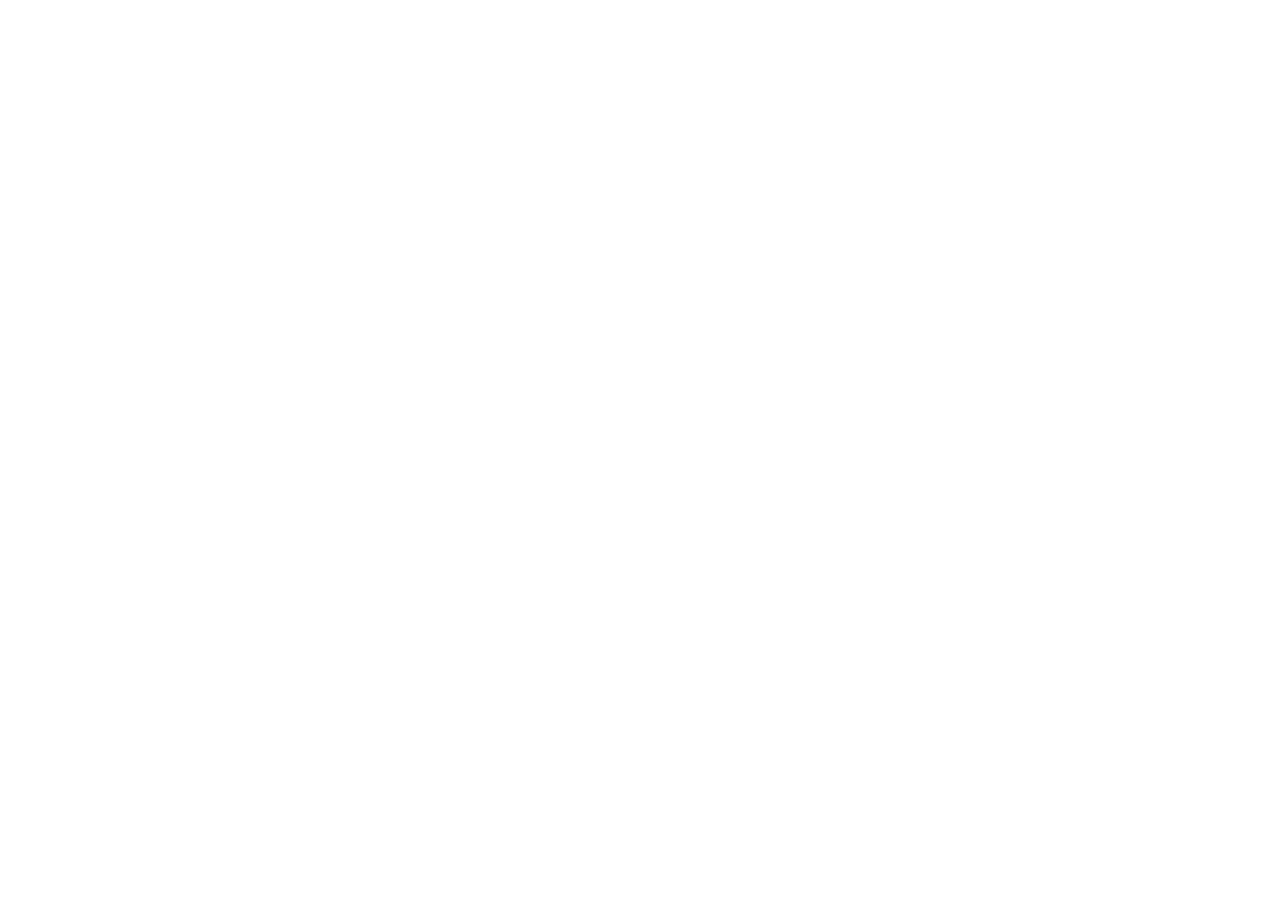
==== public/index.html @ cecf735c "Merge pull request #1 from upc-pre-202201-si385-sv42-Createdev/First-Part" ====
<!DOCTYPE html>
<html lang="en" xmlns="http://www.w3.org/1999/html" xmlns="http://www.w3.org/1999/html">
<head>
    <meta charset="UTF-8">
    <meta name="viewport" content="width=device-width,initial-scale=1">
    <meta name="description" content="CreateDev official landing page site">
    <meta name="keywords" content="UX,Strategy Difital Transformation,Apps, Consulting, Software...">  <!-- LOS KEYWORD que elegimos tienen que ver el giro del negociod de nuestro startup para que los usuarios nos encuentren con facilidad-->
    <link rel="stylesheet" href="assets/styles/styles.css">  <!--vinculamos nuestra propia biblioteca de estilos-->
    <script type="text/javascript" src="https://code.jquery.com/jquery-1.7.1.min.js"> </script>  <!--  es una biblioteca que utiliza las capacidades de javascript que necesitaré-->
    <title>CreateDev</title>



</head>
<body>

</body>

<script src="assets/scripts/main.js" type="text/javascript">

</script>

</html>
---- public/assets/styles/styles.css ----
@import url('https://fonts.googleapis.com/css2?family=Maven+Pro&display=swap');
@import url('https://cdnjs.cloudflare.com/ajax/libs/font-awesome/6.1.1/css/all.min.css');
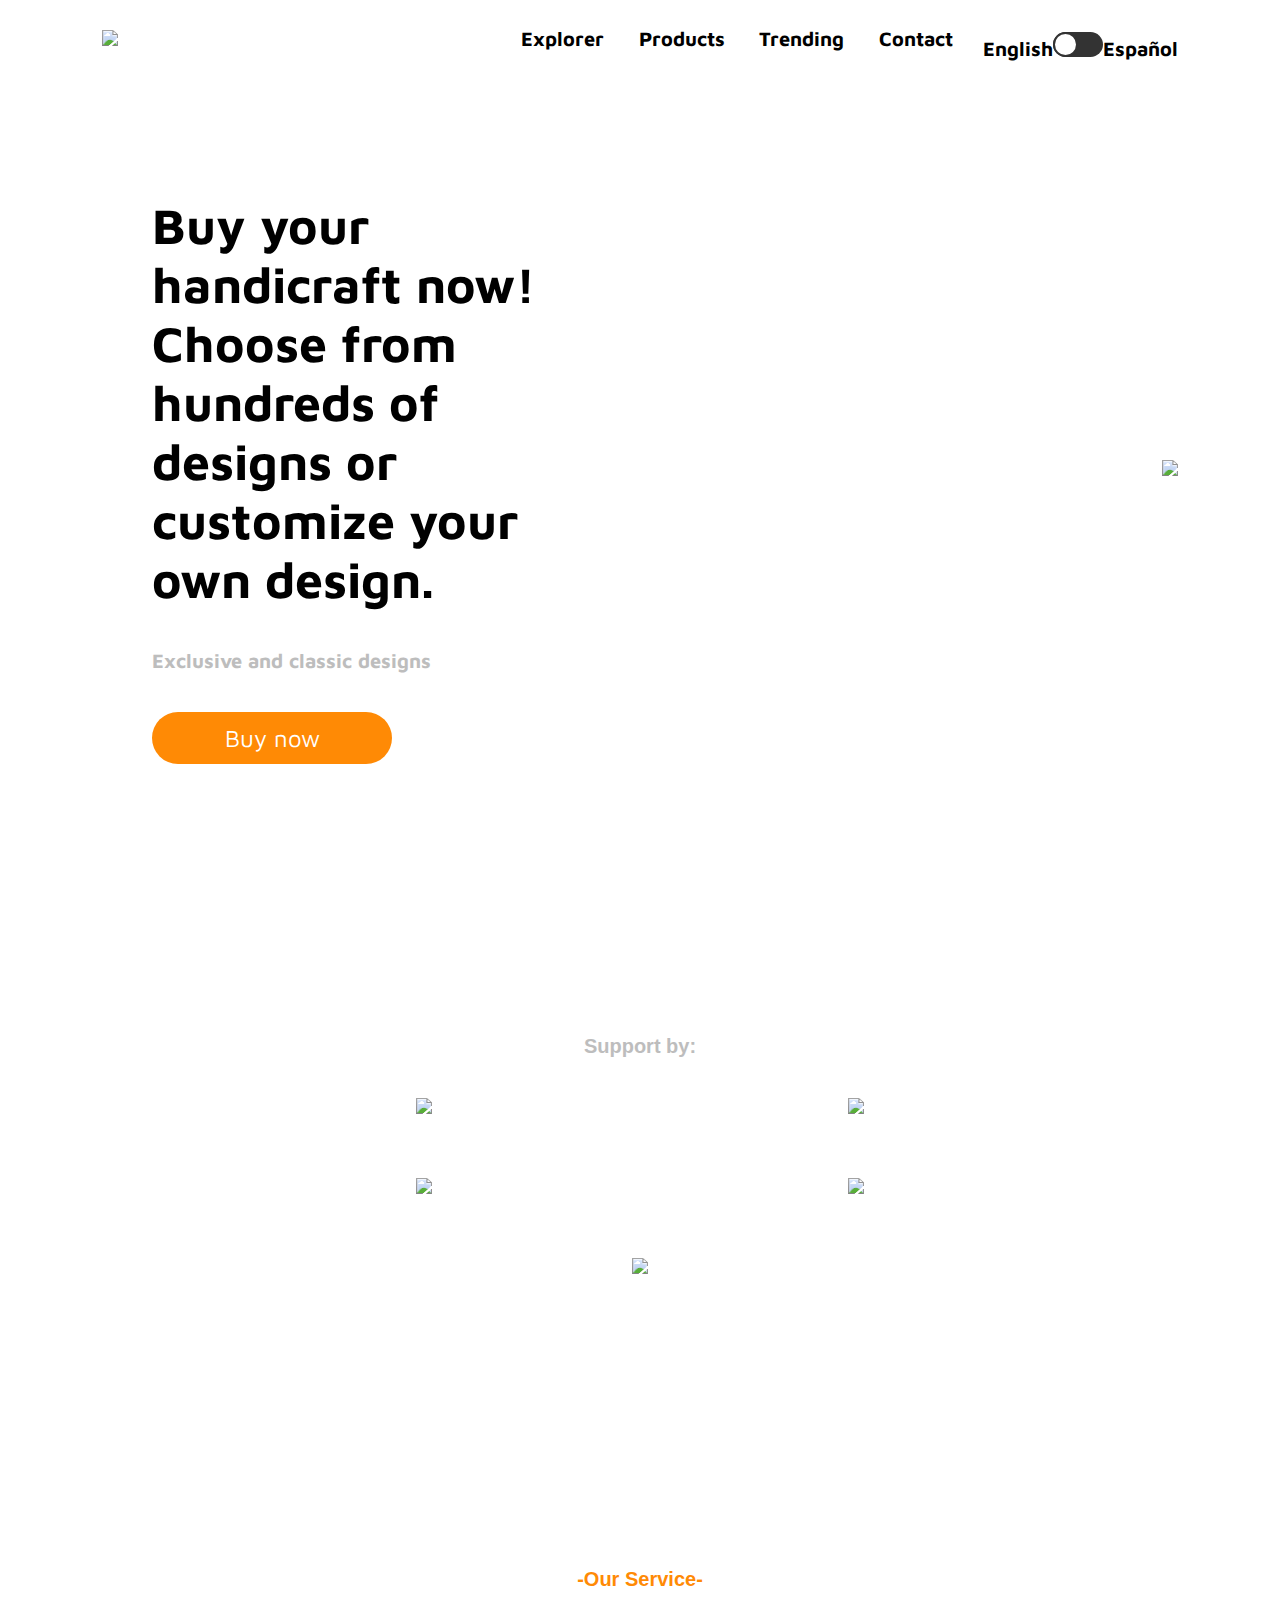
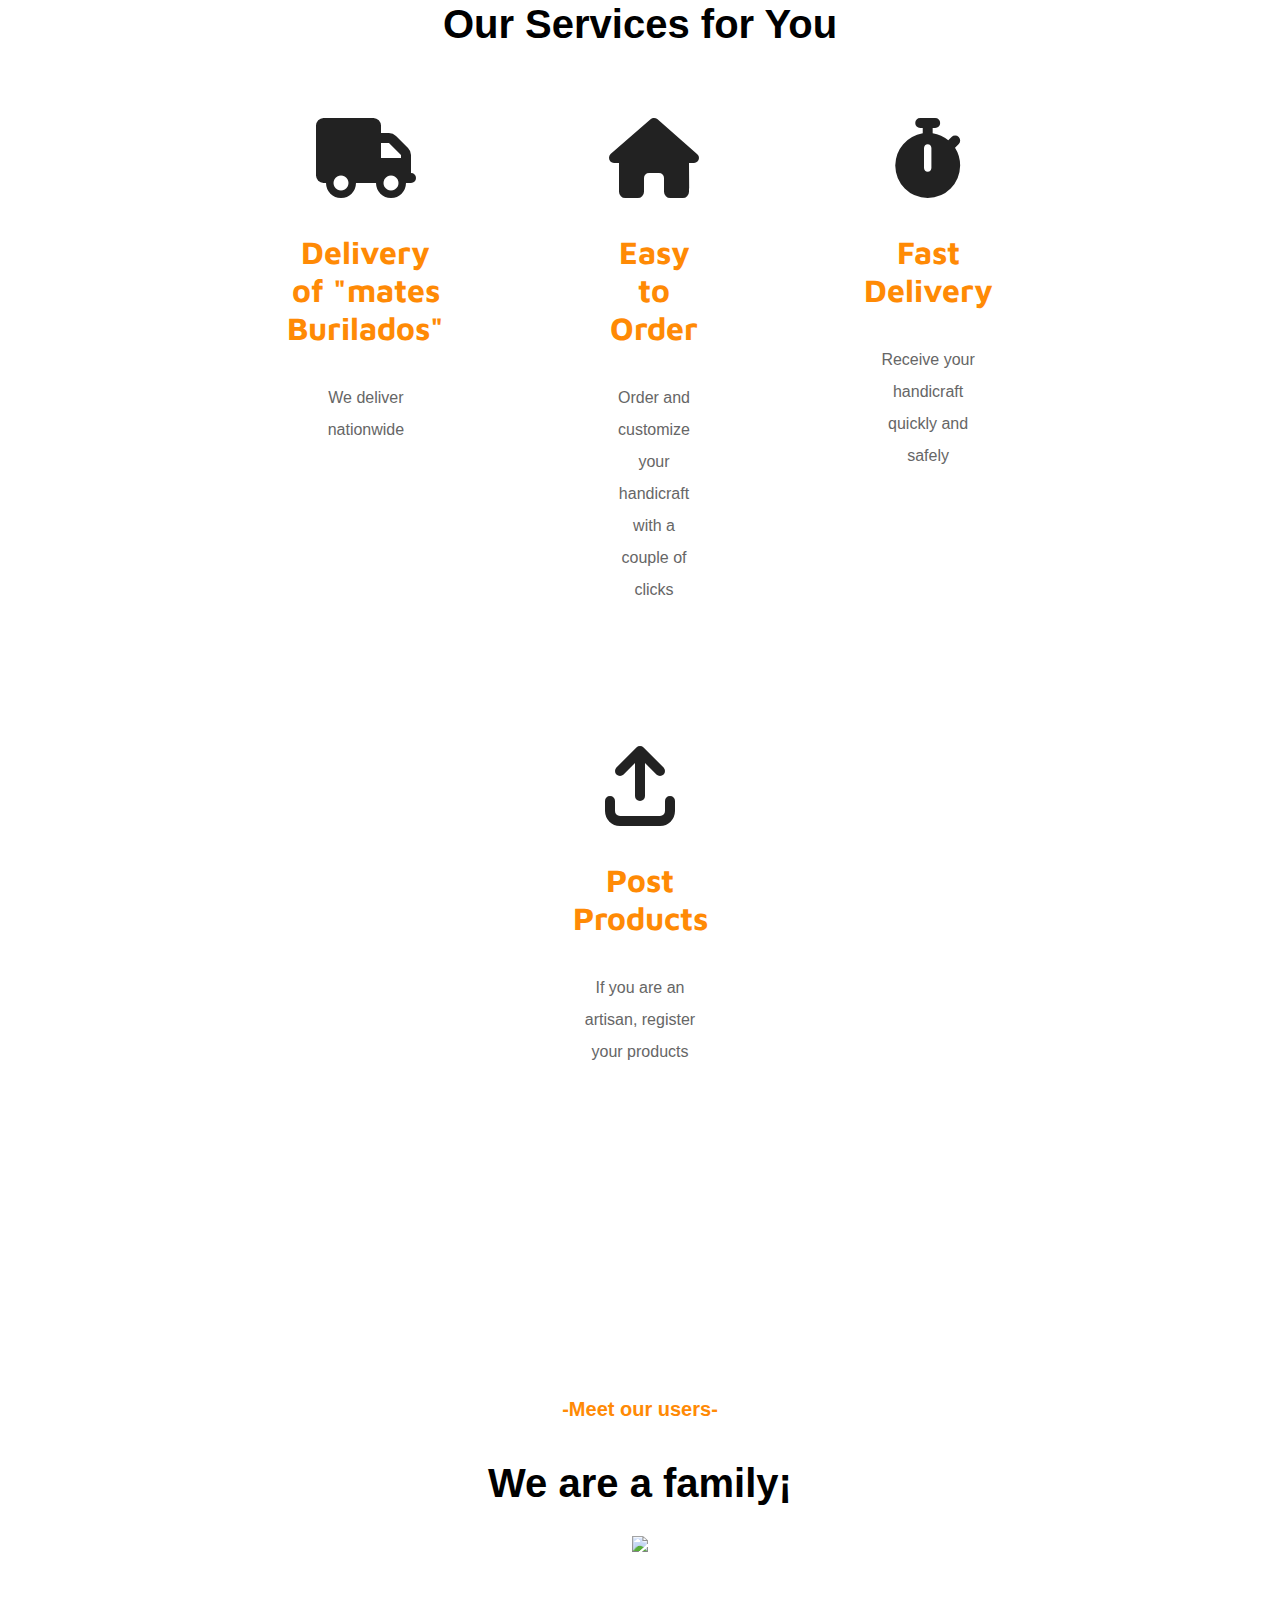
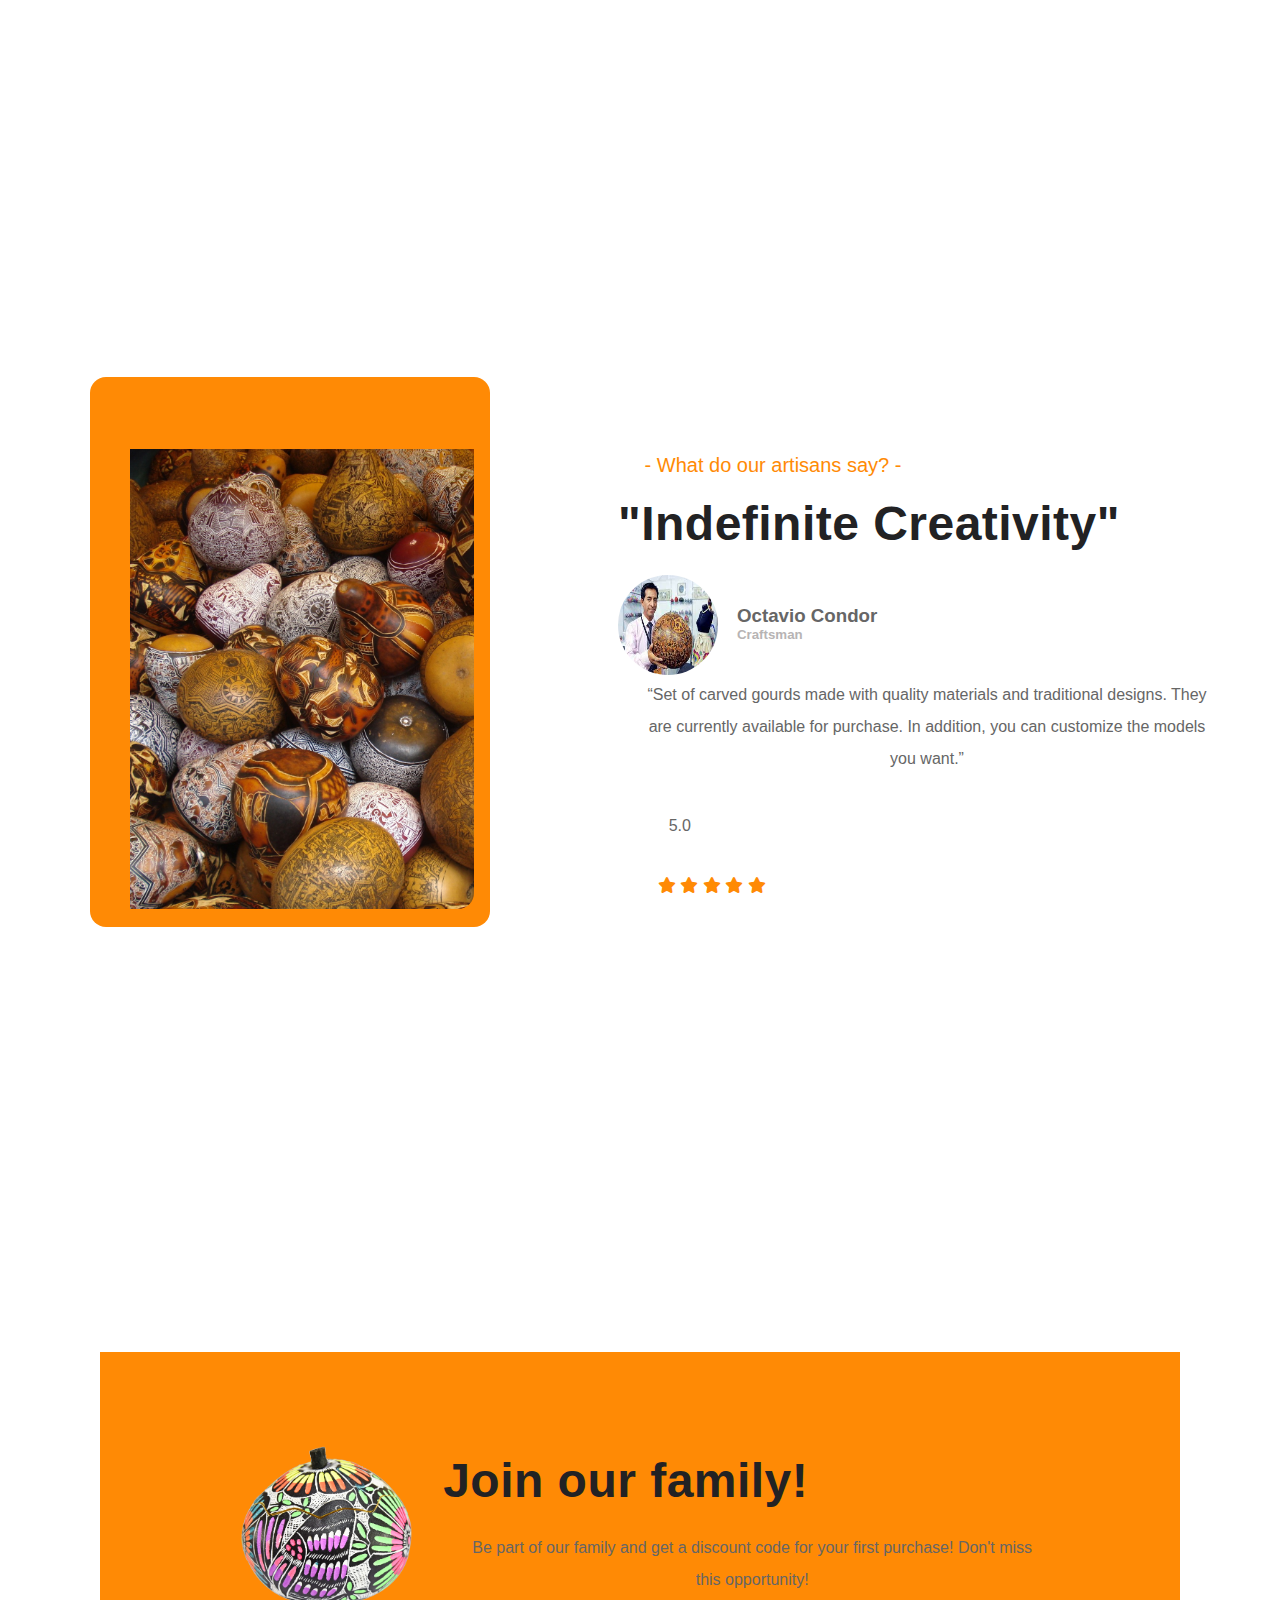
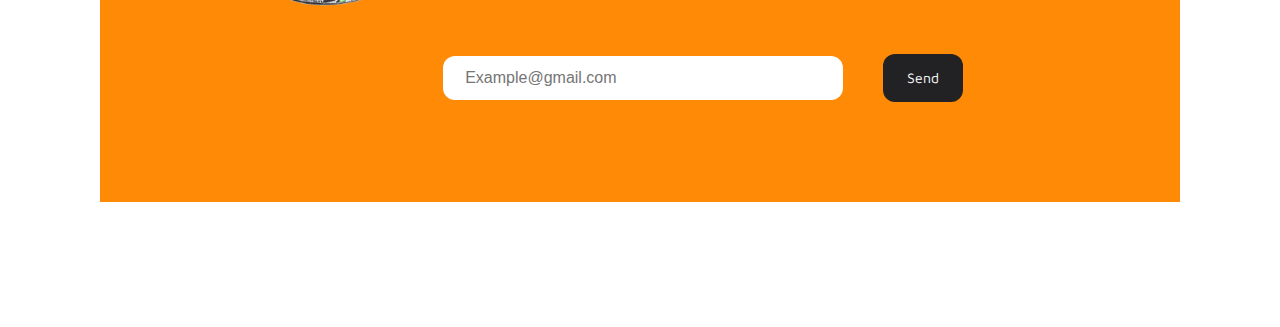
==== commit 0eb2c984: "feat(call to action): Added a call to action to the landing page" ====
--- a/public/index.html
+++ b/public/index.html
@@ -11,8 +11,163 @@
 
 
 
+
+
+
 </head>
 <body>
+
+    <div class="container">
+
+        <div class="navbar">
+            <img src="assets/images/logo.png" class="logo">
+            <nav>
+                <ul id="lista_menu">
+                    <li><a href="">Explorer</a></li>
+                    <li><a href="">Products</a></li>
+                    <li><a href="">Trending</a></li>
+                    <li><a href="">Contact</a></li>
+                </ul>
+            </nav>
+            <img src="assets/images/menu-icon.png" class="menu-icon" onclick="togglemenu()">
+
+            <span class="en">English</span>
+            <input type="checkbox" class="check">
+            <span class="es">Español</span>
+
+
+        </div>
+
+        <div class="row">
+            <div class="colm-1">
+                <h2>Buy your handicraft now!<br> Choose from hundreds of designs or customize your own design.</h2>
+                <p> Exclusive and classic designs</p>
+                <button type="button">Buy now</button>
+
+            </div>
+            <div class="colm-2">
+                <img src="assets/images/artesano_with_mate.png" class="artesano_with_mate">
+
+
+
+            </div>
+        </div>
+
+
+
+    </div>
+
+    <section id="supports" class="supports">
+        <h4>Support by:</h4>
+        <ul class="grid">
+            <li><img src="assets/images/paypal.png"></li>
+            <li><img src="assets/images/visa.png"></li>
+            <li><img src="assets/images/mastercard.png"></li>
+            <li><img src="assets/images/indriver.png"></li>
+            <li><img src="assets/images/olva.png"></li>
+        </ul>
+    </section>
+
+
+    <section id="services" class="services">
+        <h4>-Our Service-</h4>
+        <h1>Our Services for You</h1>
+
+        <ul class="grid">
+            <li>
+                <i class="fa-solid fa-truck"></i>
+                <h4>Delivery of "mates Burilados"</h4>
+                <p>We deliver nationwide</p>
+            </li>
+
+            <li>
+                <i class="fa-solid fa-house"></i>
+                <h4>Easy to Order</h4>
+                <p>Order and customize your handicraft with a couple of clicks</p>
+            </li>
+
+            <li>
+                <i class="fa-solid fa-stopwatch"></i>
+                <h4>Fast Delivery</h4>
+                <p>Receive your handicraft quickly and safely</p>
+            </li>
+
+            <li>
+                <i class="fa-solid fa-arrow-up-from-bracket"></i>
+                <h4>Post Products</h4>
+                <p>If you are an artisan, register your products</p>
+            </li>
+        </ul>
+
+    </section>
+
+    <section id="ourcommunity" class="community">
+        <h4>-Meet our users-</h4>
+        <h1>We are a family¡</h1>
+        <ul class="grid">
+            <li><img src="assets/images/maria_artesan.png" class="comment_artesan"></li>
+            <li><img src="assets/images/grecia_user.png" class="comment_user"></li>
+            <li><img src="assets/images/somos_familia.png" class="WR_family"></li>
+        </ul>
+    </section>
+
+    <section id="Craftsman-Product-Presentation">
+        <div class="containerHeader">
+            <div class="containMain container-1-1">
+                <div class="item rectangle">
+                    <img src="assets/images/Mates_tradicionales.jpeg" alt="Image of gouged mates with varied designs">
+                </div>
+                <div class="item">
+                    <h4>- What do our artisans say? -</h4>
+                    <h1>"Indefinite Creativity"</h1>
+                    <div class="containMain2-2 container-1-1">
+                        <div class="item">
+                            <img class="circle" src="assets/images/OctavioCondor.jpeg" alt="Image of the craftsman Octavio Condor holding one of his mates">
+                        </div>
+                        <div class="item">
+                            <h3>Octavio Condor</h3>
+                            <h5>Craftsman</h5>
+                        </div>
+                    </div >
+                    <p>“Set of carved gourds made with quality materials and traditional designs. They are currently available for purchase. In addition, you can customize the models you want.”</p>
+                    <div class="punctuation">
+                        <p>5.0</p>
+                        <ul1>
+                            <li class="fa-solid fa-star"></li>
+                            <li class="fa-solid fa-star"></li>
+                            <li class="fa-solid fa-star"></li>
+                            <li class="fa-solid fa-star"></li>
+                            <li class="fa-solid fa-star"></li>
+                        </ul1>
+                    </div>
+                </div>
+            </div>
+        </div>
+    </section>
+
+    <section id="Call-to-action">
+        <div class="containerHeader2">
+            <div class="containMain3 container2">
+                <div class="item space"><img src="assets/images/Mate_Colorido.png" alt="Embossed matte image with a colorful design">
+                </div>
+                <div class="item">
+                    <h1 class="title1">Join our family!</h1>
+                    <p>Be part of our family and get a discount code for your first purchase! Don't miss this opportunity!</p>
+                    <div class="containMain2-1">
+                        <div class="item searcher">
+                            <input type="text" placeholder="Example@gmail.com" required>
+                        </div>
+                        <div class="containerButton">
+                            <button>Send</button>
+                        </div>
+                    </div>
+                </div>
+            </div>
+        </div>
+    </section>
+
+
+
 
 </body>
 
--- a/public/assets/styles/styles.css
+++ b/public/assets/styles/styles.css
@@ -1,2 +1,612 @@
+/* Common Fonts Import */
 @import url('https://fonts.googleapis.com/css2?family=Maven+Pro&display=swap');
-@import url('https://cdnjs.cloudflare.com/ajax/libs/font-awesome/6.1.1/css/all.min.css');+@import url('https://cdnjs.cloudflare.com/ajax/libs/font-awesome/6.1.1/css/all.min.css');
+
+
+/* General Common Styles */
+
+* {
+    margin: 0;
+    padding: 0;
+    box-sizing: border-box;
+}
+
+html{
+    font: normal 16px sans-serif;
+    color: #666;
+    scroll-behavior: smooth !important;
+}
+
+/*Utilities*/
+img{
+    max-width: 100%;
+}
+
+.check {
+    position: relative;
+    width: 50px;
+}
+
+.check:before {
+    content: '';
+    position: absolute;
+    width: 50px;
+    height: 25px;
+    background:#333;
+    border-radius: 25px;
+}
+
+.check:after {
+    content: '';
+    position: absolute;
+    width: 25px;
+    height: 25px;
+    background: #fff;
+    border-radius: 25px;
+    transition: 0.25s;
+    border: 2px solid #333;
+    box-sizing: border-box;
+}
+
+.check:checked:after {
+    left: 25px;
+    border: 2px solid #FF8A05;
+}
+
+.check:checked:before {
+    background: #FF8A05;
+}
+
+
+
+/**/
+
+nav,ul{
+    flex: 1;
+    list-style: none;
+    text-align: right;
+}
+
+nav ul li{
+
+    display: inline-block;
+    margin-right: 30px;
+}
+
+nav ul li a{
+    text-decoration: none;
+    color: #000;
+    font: bold 20px 'Maven Pro', san-serif;
+}
+
+
+nav ul li a:hover{
+    color: #FF8A05;
+}
+
+.navbar span{
+    font: bold 20px 'Maven Pro', san-serif;
+    color: black;
+    margin-top: 20px;
+}
+
+
+
+.row{
+    display: flex;
+    justify-content: space-between;
+    align-items: center;
+    margin: 100px 0;
+}
+
+.colm-1{
+    flex-basis: 40%;
+    position: relative;
+    margin-left: 50px;
+}
+
+.colm-1 h2{
+    font: bold 50px 'Maven Pro', san-serif;
+    margin: 20px 0 10px;
+    color: black;
+}
+.colm-1 p{
+    font: bold 20px 'Maven Pro', san-serif;
+    color: #BDBDBD;
+    margin: 40px 0;
+}
+
+button{
+    width: 240px;
+    border: 0;
+    padding: 12px 10px;
+    outline: none;
+    color: white;
+    background-color: #FF8A05;
+    border-radius: 30px;
+    cursor: pointer;
+    font: semi-condensed 24px 'Maven Pro', san-serif;
+}
+
+.colm-2{
+
+}
+.colm-2 .artesano_with_mate{
+    width: 100%;
+}
+
+
+
+/**/
+
+
+
+hr {
+    width: 150px;
+    height: 2px;
+    background-color: #2196f3;
+    border: 0;
+    margin-bottom: 80px;
+}
+
+section{
+    display: flex;
+    flex-direction: column;
+    align-items: center;
+    padding: 125px 100px;
+}
+
+@media(max-width: 1000px){
+    section{
+        padding: 100px 50px;
+    }
+}
+
+@media(max-width: 600px){
+    section{
+        padding: 80px 30px;
+    }
+}
+
+section h3.title{
+    color: #414a4f;
+    text-transform: capitalize;
+    font: bold 32px 'Maven Pro', san-serif;
+    margin-bottom: 35px;
+    text-align: center;
+}
+
+
+section p{
+    max-width: 800px;
+    text-align: center;
+    margin-bottom: 35px;
+    padding: 0 20px;
+    line-height: 2;
+}
+
+ul.grid{
+    width: 100%;
+    display: flex;
+    flex-wrap: wrap;
+    justify-content: center;
+}
+
+.container{
+    width: 100%;
+    min-height: 100vh;
+    padding-left: 8%;
+    padding-right: 8%;
+    box-sizing: border-box;
+    overflow: hidden;
+}
+.navbar{
+    width: 100%;
+    display: flex;
+    align-items: center;
+}
+.logo{
+    width: 50px;
+    cursor: pointer;
+    margin: 30px 0;
+}
+
+.menu-icon{
+    width: 25px;
+    cursor: pointer;
+    display: none;
+}
+
+
+/* Support Section*/
+
+
+.supports{
+    background-color: #ffffff;
+
+}
+
+.supports .grid li{
+    flex-basis: 20%;
+    text-align: center;
+    padding: 30px;
+    text-align: center;
+}
+
+.supports h4{
+    font-size: 20px;
+    color: #BDBDBD;
+    padding: 10px;
+    text-align: center;
+}
+
+@media (max-width: 1349px){
+    .supports .grid li{
+        flex-basis: 40%;
+        padding: 30px;
+    }
+    .supports .grid li:last-child{
+        margin-bottom: 0;
+    }
+}
+
+@media (max-width: 600px){
+    .supports .grid li{
+        flex-basis: 60%;
+    }
+}
+
+
+/* Services section */
+.services{
+    background-color: #ffffff;
+
+}
+
+.services .grid li{
+    flex-basis: 24%;
+    text-align: center;
+    padding: 70px;
+
+}
+
+.services .grid li i{
+    font-size: 80px;
+    color: #222222;
+    margin-bottom: 25px;
+}
+
+.services .grid li h4{
+    color: #FF8A05;
+    font: bold 32px 'Maven Pro';
+    margin-bottom: 25px;
+}
+
+.services .grid li p{
+    margin: 0;
+}
+
+
+.services h4{
+    font-size: 20px;
+    color: #FF8A05;
+    padding: 10px;
+    text-align: center;
+}
+
+.services h1{
+    font-size: 40px;
+    color: black;
+    padding: 1px;
+    text-align: center;
+}
+
+@media (max-width: 1000px){
+    .services .grid li{
+        flex-basis: 70%;
+        margin-bottom: 65px;
+    }
+    .services .grid li:last-child{
+        margin-bottom: 0;
+    }
+}
+
+@media (max-width: 600px){
+    .services .grid li{
+        flex-basis: 100%;
+    }
+}
+
+
+
+
+
+/* OurCommunity Section */
+
+.WR_family{
+    display: block;
+}
+
+.comment_artesan{
+    display: none;
+}
+.comment_user{
+    display: none;
+}
+
+.community h4{
+    font-size: 20px;
+    color: #FF8A05;
+    padding: 10px;
+    text-align: center;
+}
+
+.community h1{
+    font-size: 40px;
+    color: black;
+    padding: 30px;
+    text-align: center;
+}
+
+
+
+/* media */
+@media only screen and (max-width:700px){
+    nav ul{
+        width: 100%;
+        background: #FF8A05;
+        position: absolute;
+        top: 75px;
+        right: 0;
+        z-index: 2;
+    }
+
+    nav ul li{
+        display: block;
+        margin-top: 10px;
+        margin-bottom: 10px;
+    }
+    nav ul li a{
+        color: white;
+    }
+    .menu-icon{
+        display: block;
+    }
+    .WR_family{
+        display: none;
+    }
+
+    .comment_artesan{
+        display: block;
+    }
+    .comment_user{
+        display: block;
+    }
+
+    #lista_menu{
+        overflow: hidden;
+        transition: 0.5s;
+    }
+
+    .row{
+        flex-direction: column-reverse;
+        margin: 50px 0;
+    }
+    .colm-2{
+        flex-basis: 100%;
+        margin-bottom: 50px;
+    }
+    .colm-2 .artesano_with_mate{
+        width: 100%;
+    }
+
+    .colm-1{
+        flex-basis: 100%;
+    }
+    .colm-1 h2{
+        font-size: 35px;
+    }
+
+    .colm-1 p{
+        font-size: 35px;
+    }
+
+}
+
+/*Trending Products*/
+
+.trending_products h4{
+    font-size: 20px;
+    color: #FF8A05;
+    padding: 10px;
+    text-align: center;
+}
+
+.trending_products h1{
+    font-size: 40px;
+    color: black;
+    padding: 30px;
+    text-align: center;
+}
+
+/* Craftsman Product Presentation Style */
+.rectangle img {
+    max-width: 96%;
+    padding-top: 18%;
+    padding-left: 10%;
+    border-radius: 16px;
+}
+
+.rectangle {
+    width: 400px;
+    height: 550px;
+    left: 198px;
+    top: 3421px;
+    background: #FF8A05;
+    border-radius: 16px;
+}
+
+.circle {
+    width: 100px;
+    height: 100px;
+    border-radius: 100%;
+}
+
+.container-1-1 {
+    max-width: 1100px;
+    margin: 0 auto;
+    width: 95%;
+}
+
+.container-1 {
+    max-width: 1100px;
+    margin: 0 auto;
+    width: 95%;
+}
+
+.containMain2-2 {
+    display: grid;
+    grid-template-columns: repeat(2,1fr);
+    width: 100%;
+    align-content: center;
+}
+
+.containerHeader {
+    height: 100vh;
+    background-color: #FFFFFF;
+    display: flex;
+    justify-content: center;
+    align-items: center;
+}
+
+.containMain {
+    display: grid;
+    grid-template-columns: repeat(2,1fr);
+    width: 100%;
+    gap: 8rem;
+}
+
+.item h4 {
+    margin-top: 80px;
+    width: 310px;
+    height: 16px;
+    left: 731px;
+    top: 3500px;
+    font-style: normal;
+    font-weight: 500;
+    font-size: 20px;
+    line-height: 16px;
+    text-align: center;
+    color: #FF8A05;
+}
+
+.item h3 {
+    margin-top: 30px;
+    margin-left: -190px;
+}
+
+.item h5 {
+    margin-left: -190px;
+    color: #B7B4B4
+}
+
+.item h1 {
+    margin-top: 20px;
+    margin-bottom: 20px;
+    width: 618px;
+    height: 62px;
+    left: 760px;
+    top: 3553px;
+    font-style: normal;
+    font-weight: 700;
+    font-size: 48px;
+    line-height: 130%;
+    letter-spacing: 0.01em;
+    color: #222224;
+}
+
+.punctuation ul1 {
+    color: #FF8A05;
+    margin-left: 40px;
+}
+
+.punctuation p {
+    margin-right: 80%;
+}
+
+.punctuation {
+    padding-bottom: 20px;
+}
+
+/*Call to action style*/
+.containMain2-1 {
+    display: grid;
+    grid-template-columns: repeat(2,1fr);
+    width: 100%;
+    align-content: center;
+}
+
+.containMain3 {
+    display: grid;
+    grid-template-columns: repeat(2,1fr);
+    width: auto;
+}
+
+.containerHeader2 {
+    width: 100%;
+    height: 50vh;
+    display: flex;
+    background-color: #FF8A05;
+    justify-content: center;
+    align-items: center;
+}
+
+.container2 {
+    max-width: 1100px;
+    margin: 0 auto;
+    width: 78%;
+}
+
+.searcher {
+    padding: 25px 0px;
+}
+
+.searcher input{
+    width: 400px;
+    height: 40px;
+    padding: 20px 20px;
+    font-size: 16px;
+    border-radius: 12px;
+    border-color: transparent;
+}
+
+.containerButton {
+    padding: 20px 40px;
+    display: inherit;
+    align-items: center;
+
+}
+
+.containerButton button {
+    cursor: pointer;
+    width: 5rem;
+    height: 3rem;
+    font-style: normal;
+    letter-spacing: 0.01em;
+    background-color: #222224;
+    font-size: 14px;
+    font-family: "Maven Pro";
+    border-radius: 12px;
+    border-color: transparent;
+    color: white;
+}
+
+.title1 {
+    margin-top: 80px;
+}
+
+.space img {
+    width: 400px;
+    align-content: center;
+    justify-content: center;
+}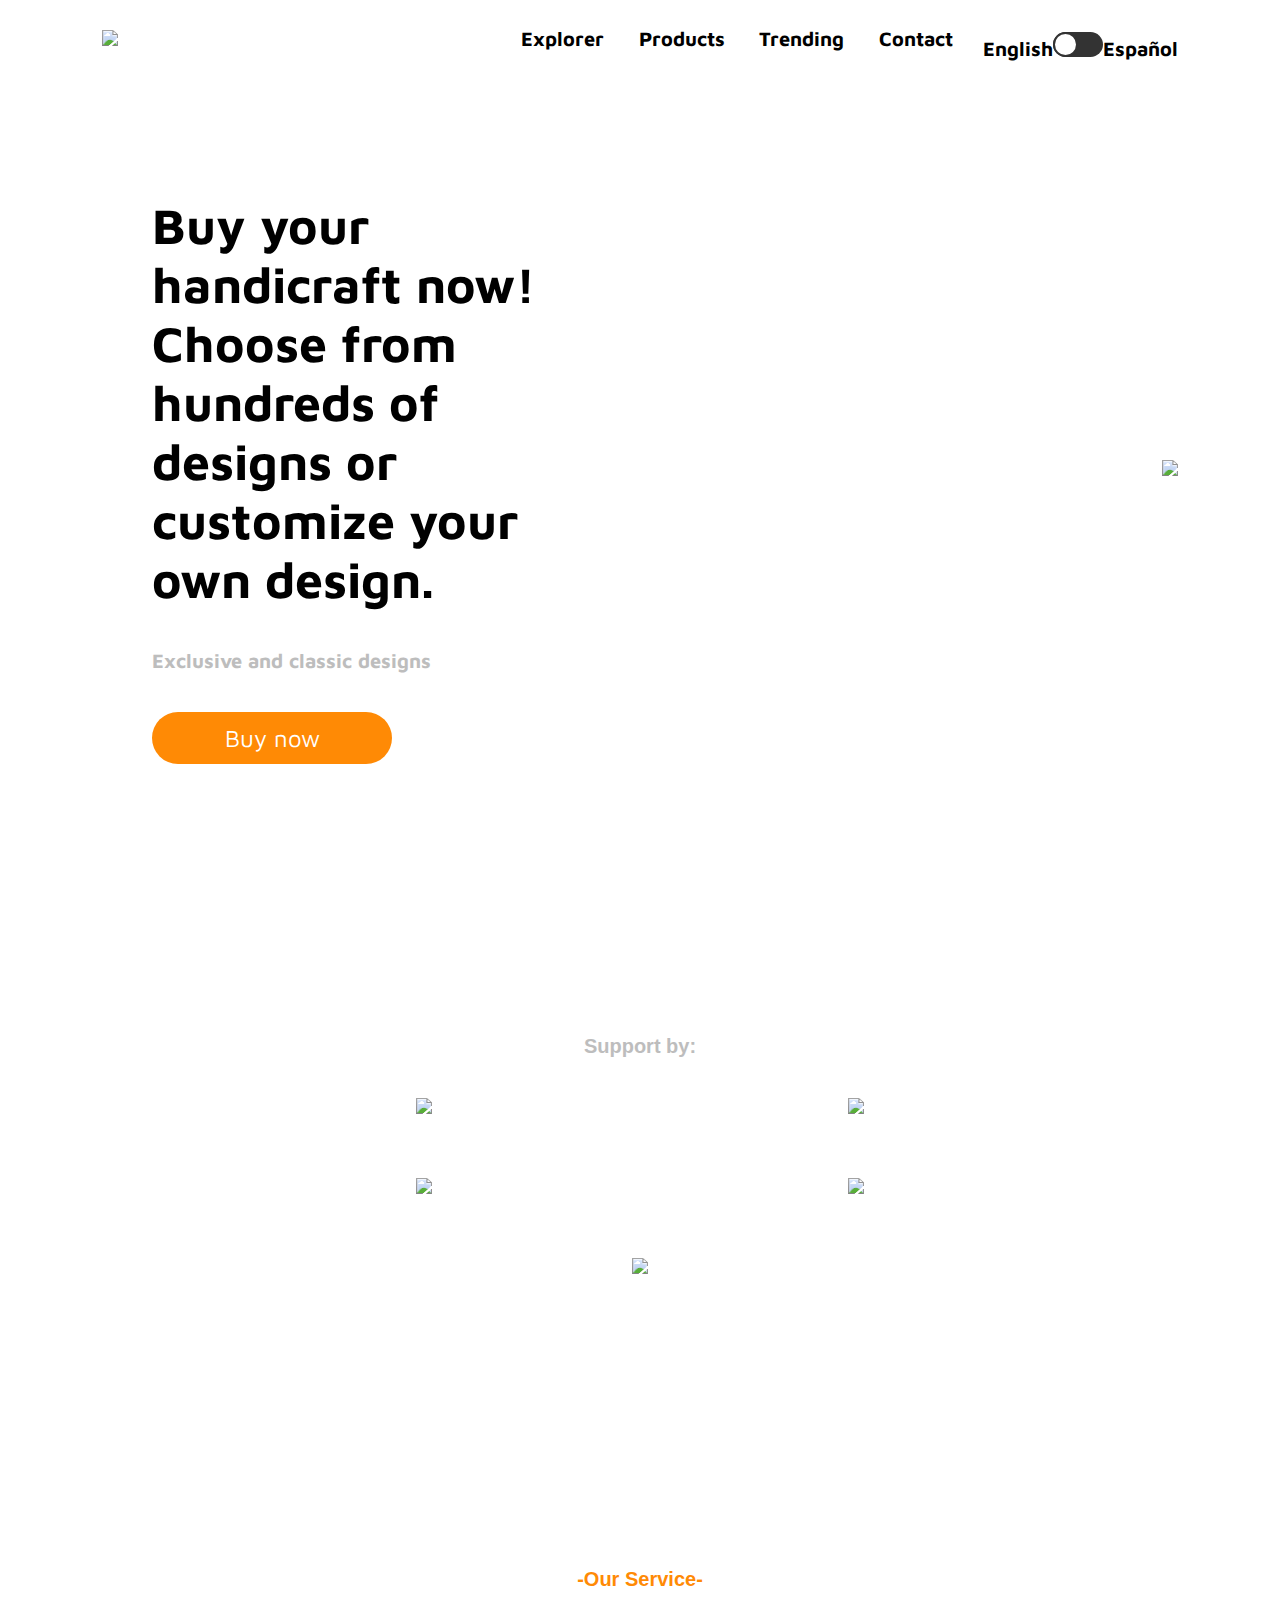
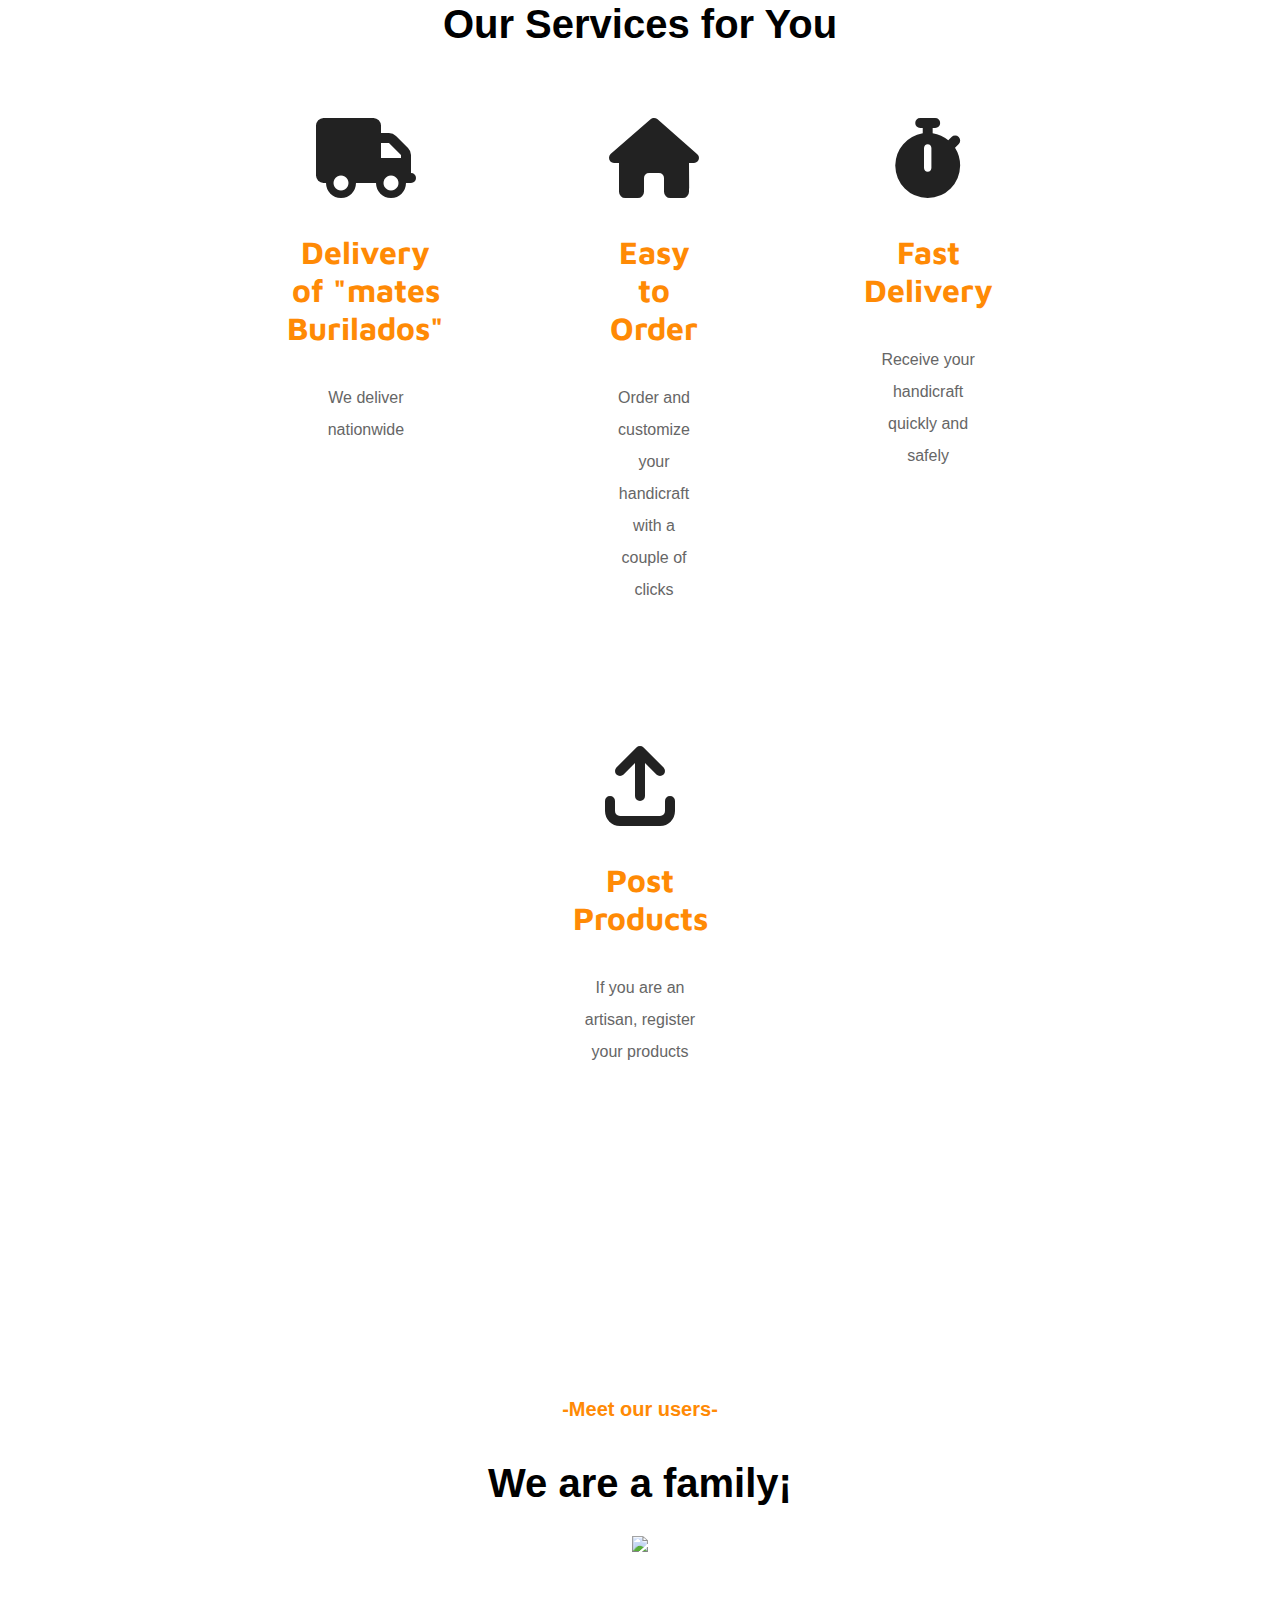
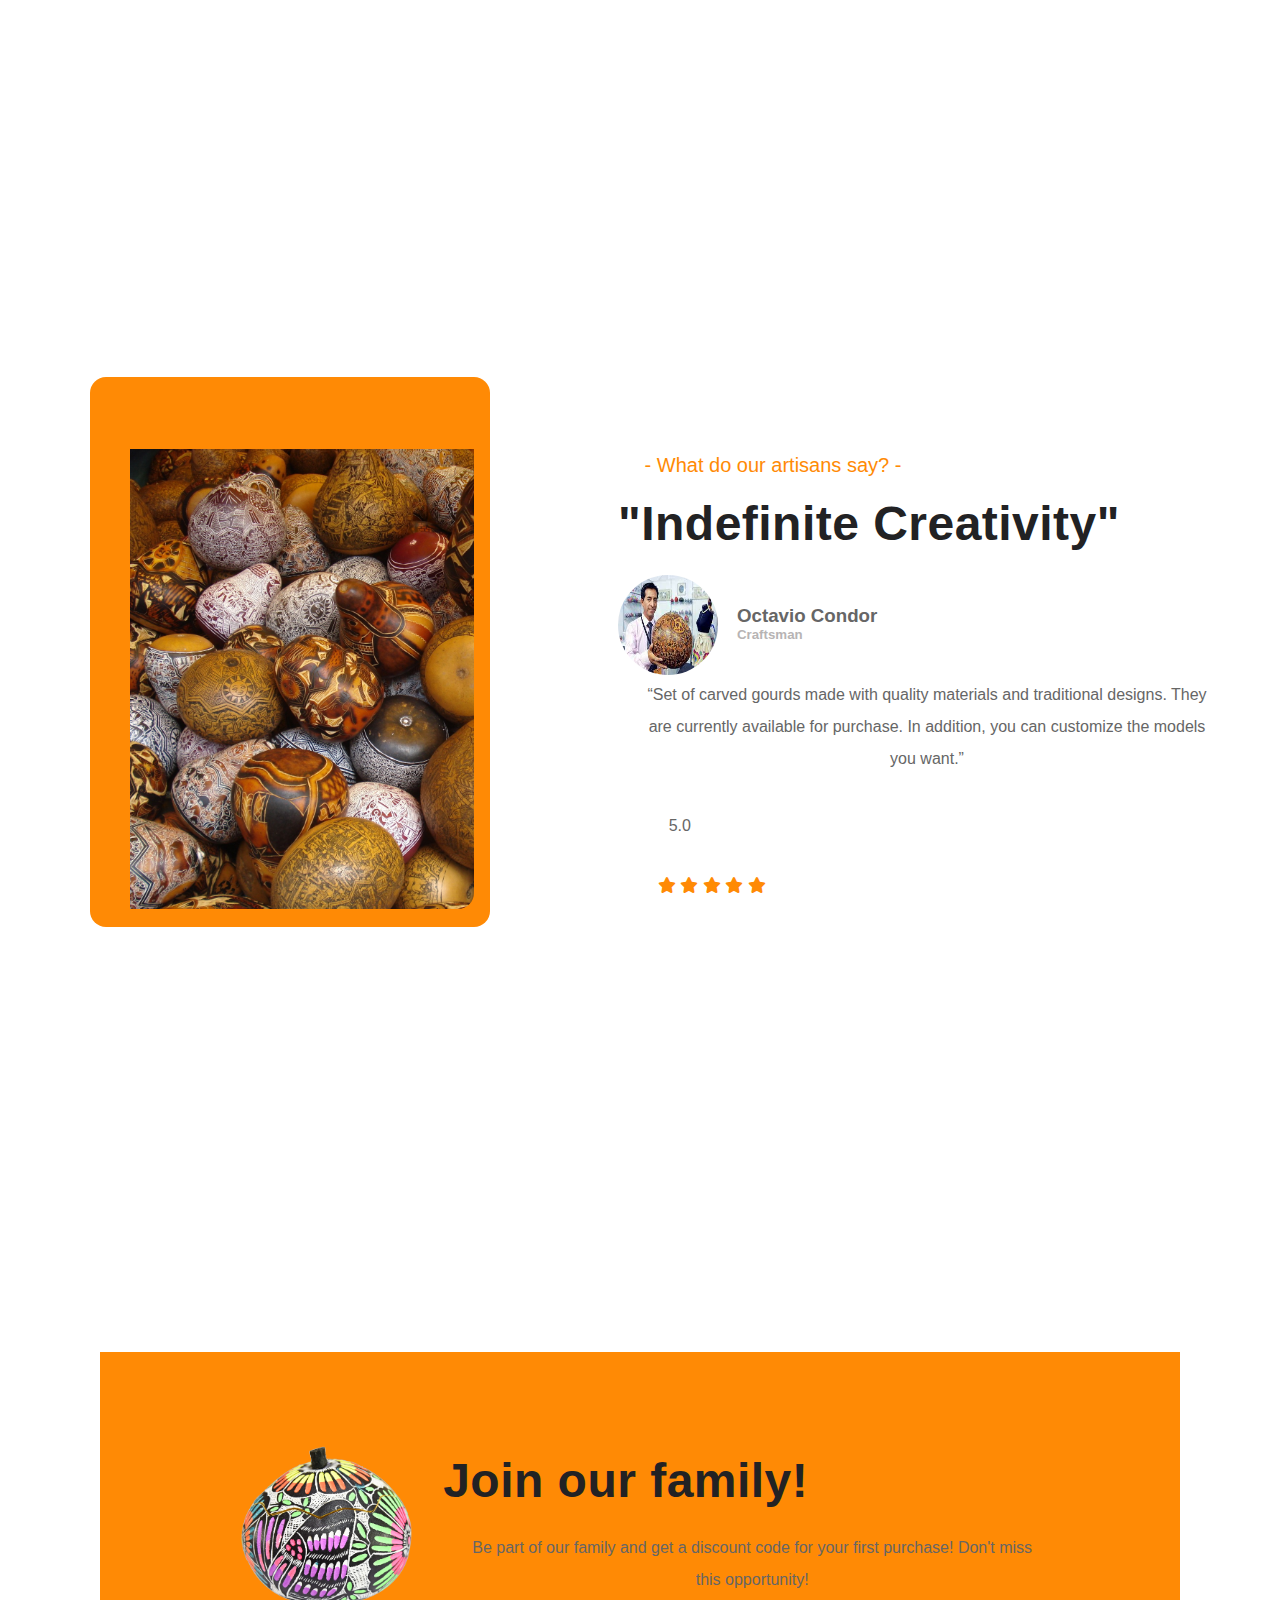
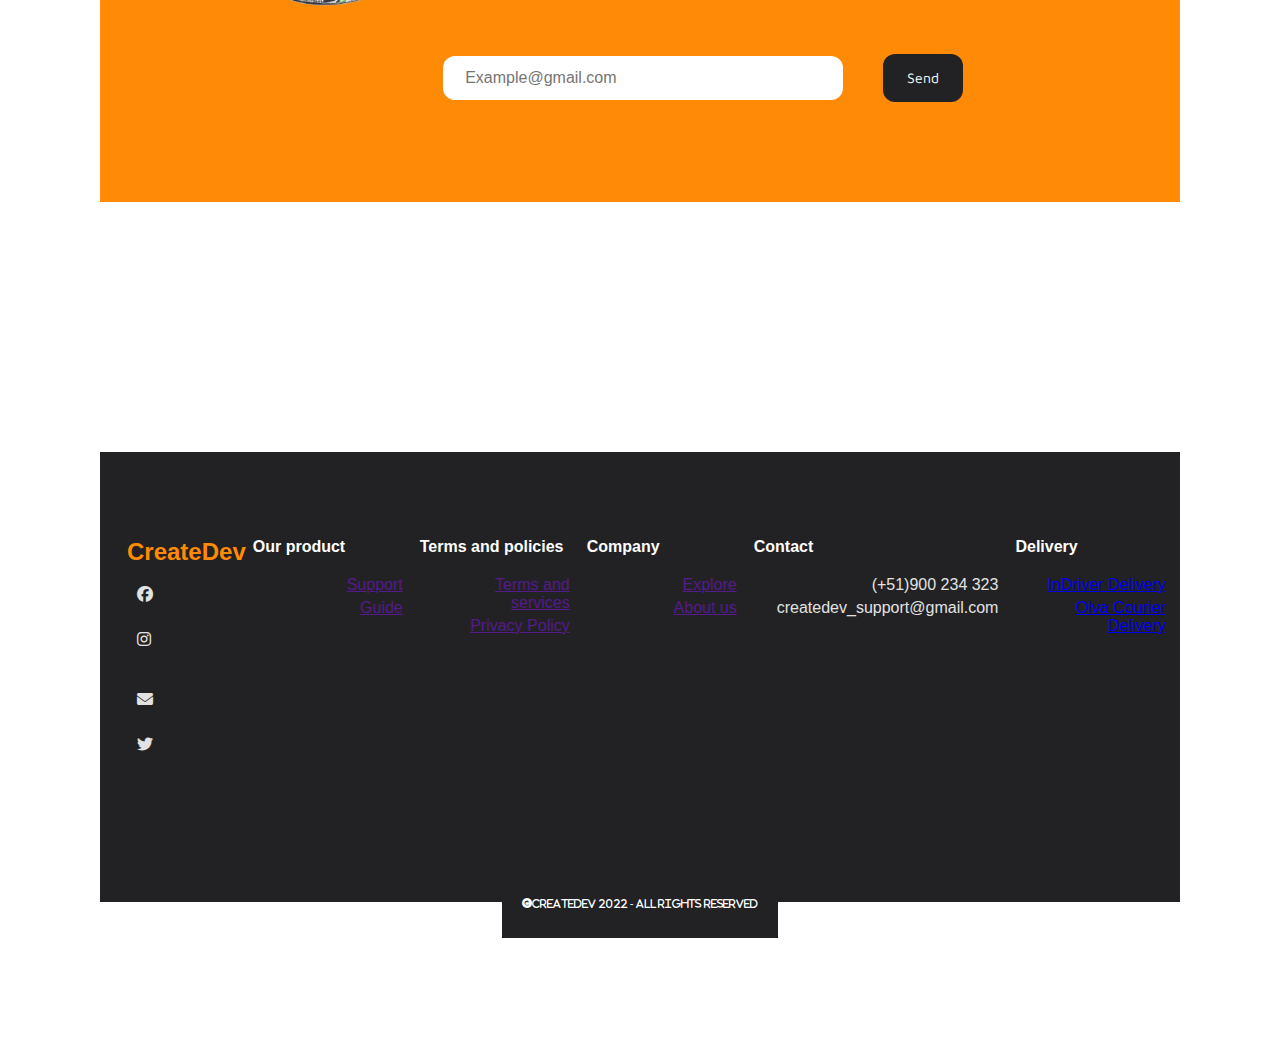
==== commit dede5172: "Merge pull request #4 from upc-pre-202201-si385-sv42-Createdev/Last-part" ====
--- a/public/index.html
+++ b/public/index.html
@@ -166,10 +166,68 @@
         </div>
     </section>
 
-
-
-
+    <section id="Footer">
+        <div class="containerHeader3">
+            <div class="containerMain4 container5 ColorText">
+                <div class="item2">
+                    <div class="item3">
+                        <h4>CreateDev</h4>
+                    </div>
+                    <div class="item3">
+                        <li class="fa-brands fa-facebook sizeIcon"></li>
+                        <li class="fa-brands fa-instagram sizeIcon"></li>
+                    </div>
+                    <div class="item3">
+                        <li class="fa-solid fa-envelope sizeIcon"></li>
+                        <li class="fa-brands fa-twitter sizeIcon"></li>
+                    </div>
+                </div>
+                <div class="item2">
+                    <h3>Our product</h3>
+                    <ul>
+                        <li><a href="" target="_blank">Support</a></li>
+                        <li><a href="" target="_blank">Guide</a></li>
+                    </ul>
+                </div>
+                <div class="item2">
+                    <h3>Terms and policies</h3>
+                    <ul>
+                        <li><a href="" target="_blank">Terms and services</a></li>
+                        <li><a href="" target="_blank">Privacy Policy</a></li>
+                    </ul>
+                </div>
+                <div class="item2">
+                    <h3>Company</h3>
+                    <ul>
+                        <li><a href="" target="_blank">Explore</a></li>
+                        <li><a href="" target="_blank">About us</a></li>
+                    </ul>
+                </div>
+                <div class="item2">
+                    <h3>Contact</h3>
+                    <ul>
+                        <li>(+51)900 234 323</li>
+                        <li>createdev_support@gmail.com</li>
+                    </ul>
+                </div>
+                <div class="item2">
+                    <h3>Delivery</h3>
+                    <ul>
+                        <li><a href="https://indriver.com/es/delivery/" target="_blank">InDriver Delivery</a></li>
+                        <li><a href="https://www.olvacourier.com/" target="_blank">Olva Courier Delivery</a></li>
+                    </ul>
+                </div>
+            </div>
+        </div>
+        <div class="containerHeader4">
+            <p class="fa-solid fa-copyright position">CreateDev 2022 - All Rights Reserved</p>
+        </div>
+    </section>
+    <script src="assets/scripts/main.js"></script>
 </body>
+</html>
+
+</body>
 
 <script src="assets/scripts/main.js" type="text/javascript">
 
--- a/public/assets/styles/styles.css
+++ b/public/assets/styles/styles.css
@@ -609,4 +609,94 @@
     width: 400px;
     align-content: center;
     justify-content: center;
+}
+
+/*Footer Style*/
+.containerHeader3 {
+    height: 50vh;
+    display: flex;
+    background-color: #222224;
+    justify-content: center;
+    align-items: center;
+}
+.containerMain4 {
+    display: grid;
+    grid-template-columns: repeat(6,1fr);
+    width: auto;
+}
+
+.container3 {
+    color: white;
+    max-width: 1100px;
+    margin-left: 400px;
+    width: 90%;
+    font-size: 10px;
+}
+
+.container5 {
+    max-width: 1100px;
+    margin-bottom: 90px;
+    width: 95%;
+}
+
+.ColorText h3 {
+    width: 160px;
+    color: white;
+    font-size: 16px;
+    margin-left: 7px;
+}
+
+.ColorText h4 {
+    color: #FF8A05;
+    font-size: 24px;
+    pading: 10px 10px;
+}
+
+.ColorText li {
+    margin-top: 5px;
+    padding: 0px 10px;
+    color: #E2E2E2;
+}
+
+.TextDetail {
+    width: 300px;
+}
+
+.sizeIcon {
+    margin-right: 60px;
+    width: 15px;
+    height: 40px;
+}
+
+.position {
+    font-size: 10px;
+    color: white;
+}
+
+.containerHeader4 {
+    height: 4vh;
+    display: flex;
+    background-color: #222224;
+    justify-content: center;
+    align-items: center;
+}
+
+.ColorText h1 {
+    color: white;
+}
+
+.ColorText p {
+    color: white;
+}
+
+.item2 {
+    padding-top: 50px;
+}
+
+.item2 li:first-child {
+    margin-top: 20px;
+}
+
+.item2 ul {
+    padding-left: 20px;
 }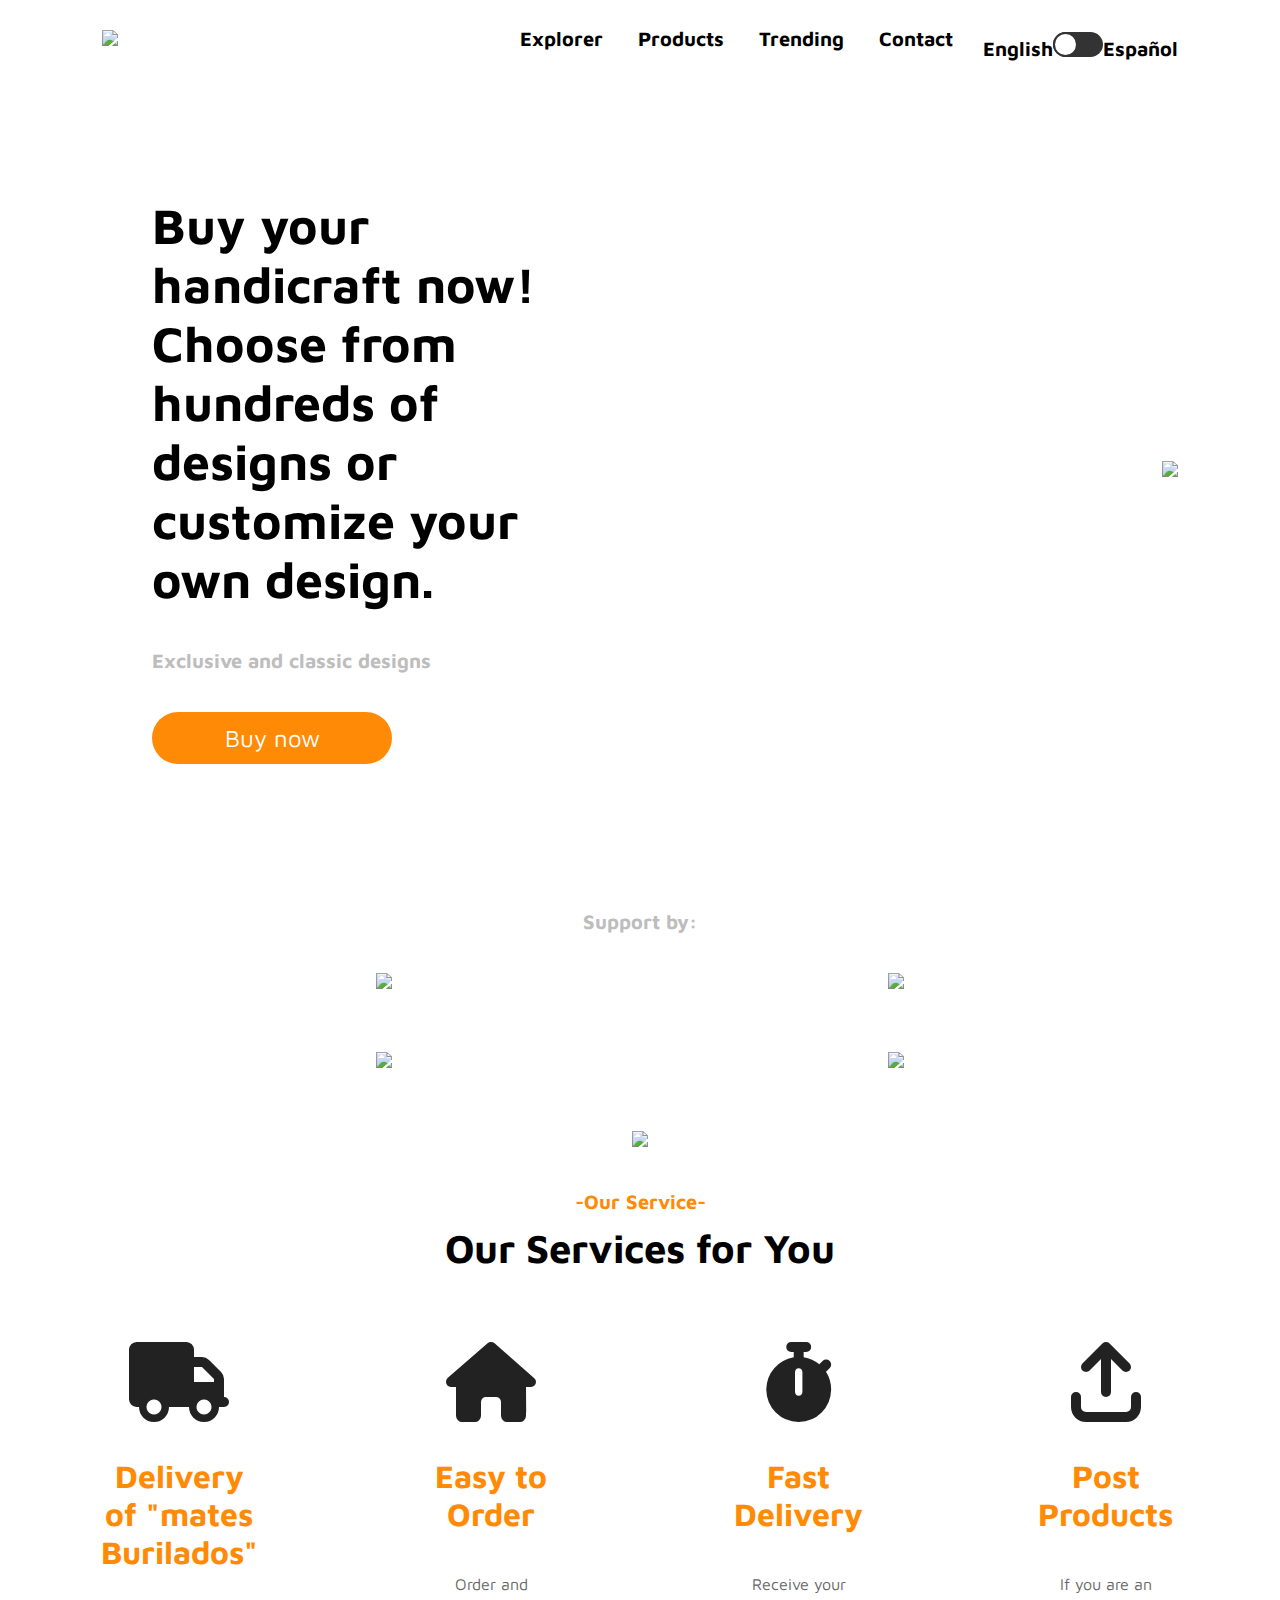
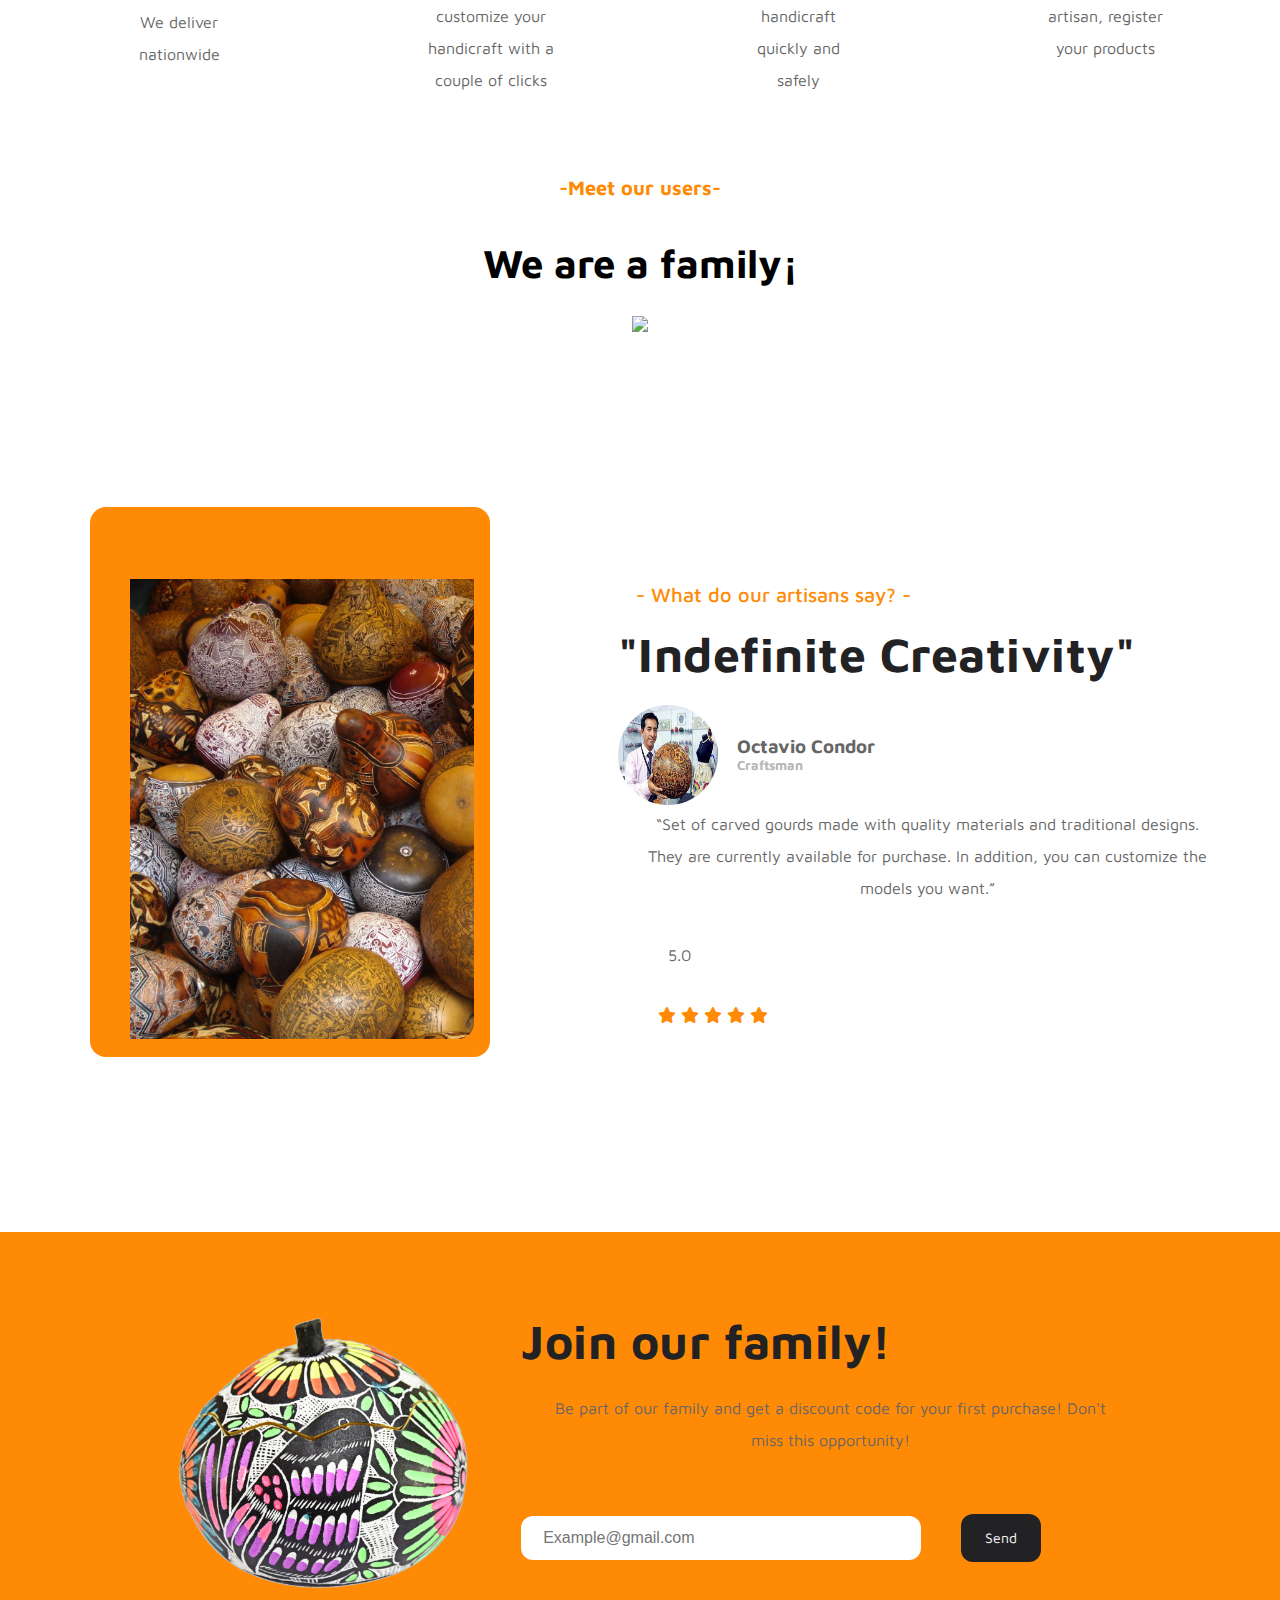
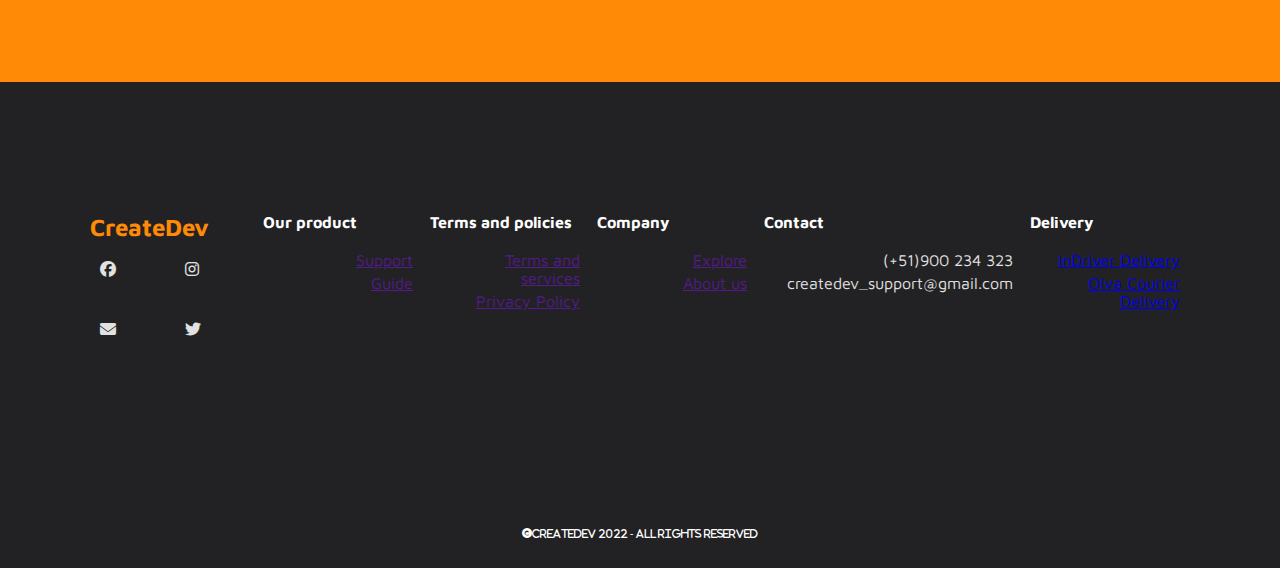
==== commit f6c79cb3: "Merge pull request #5 from upc-pre-202201-si385-sv42-Createdev/Last-part" ====
--- a/public/index.html
+++ b/public/index.html
@@ -129,7 +129,9 @@
                             <h5>Craftsman</h5>
                         </div>
                     </div >
-                    <p>“Set of carved gourds made with quality materials and traditional designs. They are currently available for purchase. In addition, you can customize the models you want.”</p>
+                    <div class="p1">
+                        <p>“Set of carved gourds made with quality materials and traditional designs. They are currently available for purchase. In addition, you can customize the models you want.”</p>
+                    </div>
                     <div class="punctuation">
                         <p>5.0</p>
                         <ul1>
--- a/public/assets/styles/styles.css
+++ b/public/assets/styles/styles.css
@@ -13,6 +13,7 @@
 
 html{
     font: normal 16px sans-serif;
+    font-family: "Maven Pro";
     color: #666;
     scroll-behavior: smooth !important;
 }
@@ -147,25 +148,6 @@
     background-color: #2196f3;
     border: 0;
     margin-bottom: 80px;
-}
-
-section{
-    display: flex;
-    flex-direction: column;
-    align-items: center;
-    padding: 125px 100px;
-}
-
-@media(max-width: 1000px){
-    section{
-        padding: 100px 50px;
-    }
-}
-
-@media(max-width: 600px){
-    section{
-        padding: 80px 30px;
-    }
 }
 
 section h3.title{
@@ -699,4 +681,241 @@
 
 .item2 ul {
     padding-left: 20px;
+}
+
+/*Call to action responsive*/
+@media screen and (max-width: 1150px) {
+    .containerHeader {
+        margin-top: 20px;
+        height: auto;
+        background-color: #FFFFFF;
+        display: flex;
+        justify-content: center;
+        align-items: center;
+    }
+
+    .containMain {
+        display: grid;
+        grid-template-columns: repeat(1, 1fr);
+        width: 100%;
+    }
+
+    .rectangle img {
+        max-width: 95%;
+        padding-top: 10%;
+        padding-left: 16%;
+        border-radius: 16px;
+    }
+
+    .rectangle {
+        width: 450px;
+        height: 550px;
+        background: #FF8A05;
+        border-radius: 16px;
+    }
+
+    .item h4 {
+        padding-right: 20%;
+        padding-bottom: 40px;
+        width: auto;
+        margin-top: -50px;
+    }
+
+    .container-1-1 {
+        max-width: 1100px;
+        margin: 0 auto;
+        width: 95%;
+    }
+
+    .containMain2-2 h3 {
+        margin-left: -40%;
+        margin-top: 40px;
+    }
+
+    .containMain2-2 h5 {
+        margin-left: -40%;
+    }
+
+    .circle {
+        margin-top: 20px;
+        width: 100px;
+        height: 100px;
+        border-radius: 100%;
+        margin-left: 20%;
+    }
+
+    .p1 p {
+        margin-top: 20px;
+        width: 75%;
+        text-align: center;
+        justify-content: center;
+    }
+
+    .containMain p {
+        padding: 0% 3%;
+        justify-content: center;
+        align-content: center;
+    }
+}
+
+/*Call-To-Action Responsive*/
+@media screen and (max-width:1140px) {
+    .containerHeader2 {
+        height: auto;
+        display: flex;
+        background-color: #FF8A05;
+        justify-content: center;
+        align-items: center;
+    }
+
+    .containMain3 {
+        display: grid;
+        grid-template-columns: repeat(1,1fr);
+        width: auto;
+        align-items: center;
+        justify-content: center;
+        justify-items: center;
+    }
+
+    .containMain2 {
+        display: grid;
+        grid-template-columns: repeat(2,1fr);
+        width: 100%;
+        height: 100%;
+        align-content: center;
+    }
+
+    .containMain2-3 {
+        display: grid;
+        grid-template-columns: repeat(2,1fr);
+        width: 100%;
+        height: 100%;
+        align-content: center;
+    }
+
+    .containMain2-1 {
+        display: grid;
+        grid-template-columns: repeat(2,1fr);
+        width: 100%;
+        height: 100%;
+        align-content: center;
+    }
+
+    .space img {
+        width: 400px;
+        align-content: center;
+        justify-content: center;
+    }
+
+    .item h1{
+        width: 100%;
+        height: auto;
+        text-align: center;
+        justify-content: center;
+        margin-top: -20px;
+    }
+
+    .item p {
+        width: auto;
+        height: auto;
+        text-align: center;
+        justify-content: center;
+        margin-top: 20px;
+    }
+
+    .searcher {
+        padding-left: 40%;
+    }
+
+    .searcher input{
+        width: 135%;
+        height: 40px;
+        font-size: 16px;
+        border-radius: 12px;
+        border-color: transparent;
+    }
+
+    .containerButton {
+        padding-left: 25%;
+    }
+
+    .containMain2-3 {
+        display: grid;
+        grid-template-columns: repeat(2, 1fr);
+        width: 100%;
+        height: auto;
+        align-items: center;
+    }
+
+    .punctuation ul1 {
+        color: #FF8A05;
+        padding-left: 7%;
+    }
+
+    .punctuation {
+        padding-bottom: 20px;
+    }
+
+    .punctuation p {
+        padding-left: 3%;
+    }
+}
+
+/*Footer Responsive*/
+@media screen and (max-width:1180px) {
+    .containerHeader3 {
+        height: auto;
+        display: flex;
+        background-color: #222224;
+        justify-content: center;
+        align-items: center;
+        padding-left: 15%;
+    }
+    .containerMain4 {
+        display: grid;
+        grid-template-columns: repeat(2,1fr);
+        width: 100%;
+    }
+
+    .container3 {
+        color: white;
+        max-width: 1100px;
+        margin-left: 400px;
+        width: 90%;
+        font-size: 10px;
+    }
+
+    .container5 {
+        max-width: 1100px;
+        margin-bottom: 90px;
+        width: 95%;
+    }
+
+    .ColorText h3 {
+        width: 160px;
+        color: white;
+        font-size: 20px;
+        margin-left: 20px;
+    }
+
+    .ColorText h4 {
+        color: #FF8A05;
+        font-size: 30px;
+    }
+
+    .item2 li {
+        text-align: left;
+        margin-top: 20px;
+        font-size: 16px;
+    }
+    @media screen and (max-width: 700px) {
+        .containerHeader3 {
+            height: auto;
+            display: flex;
+            background-color: #222224;
+            justify-content: center;
+            align-items: center;
+            padding-left: 0%;
+        }
+    }
 }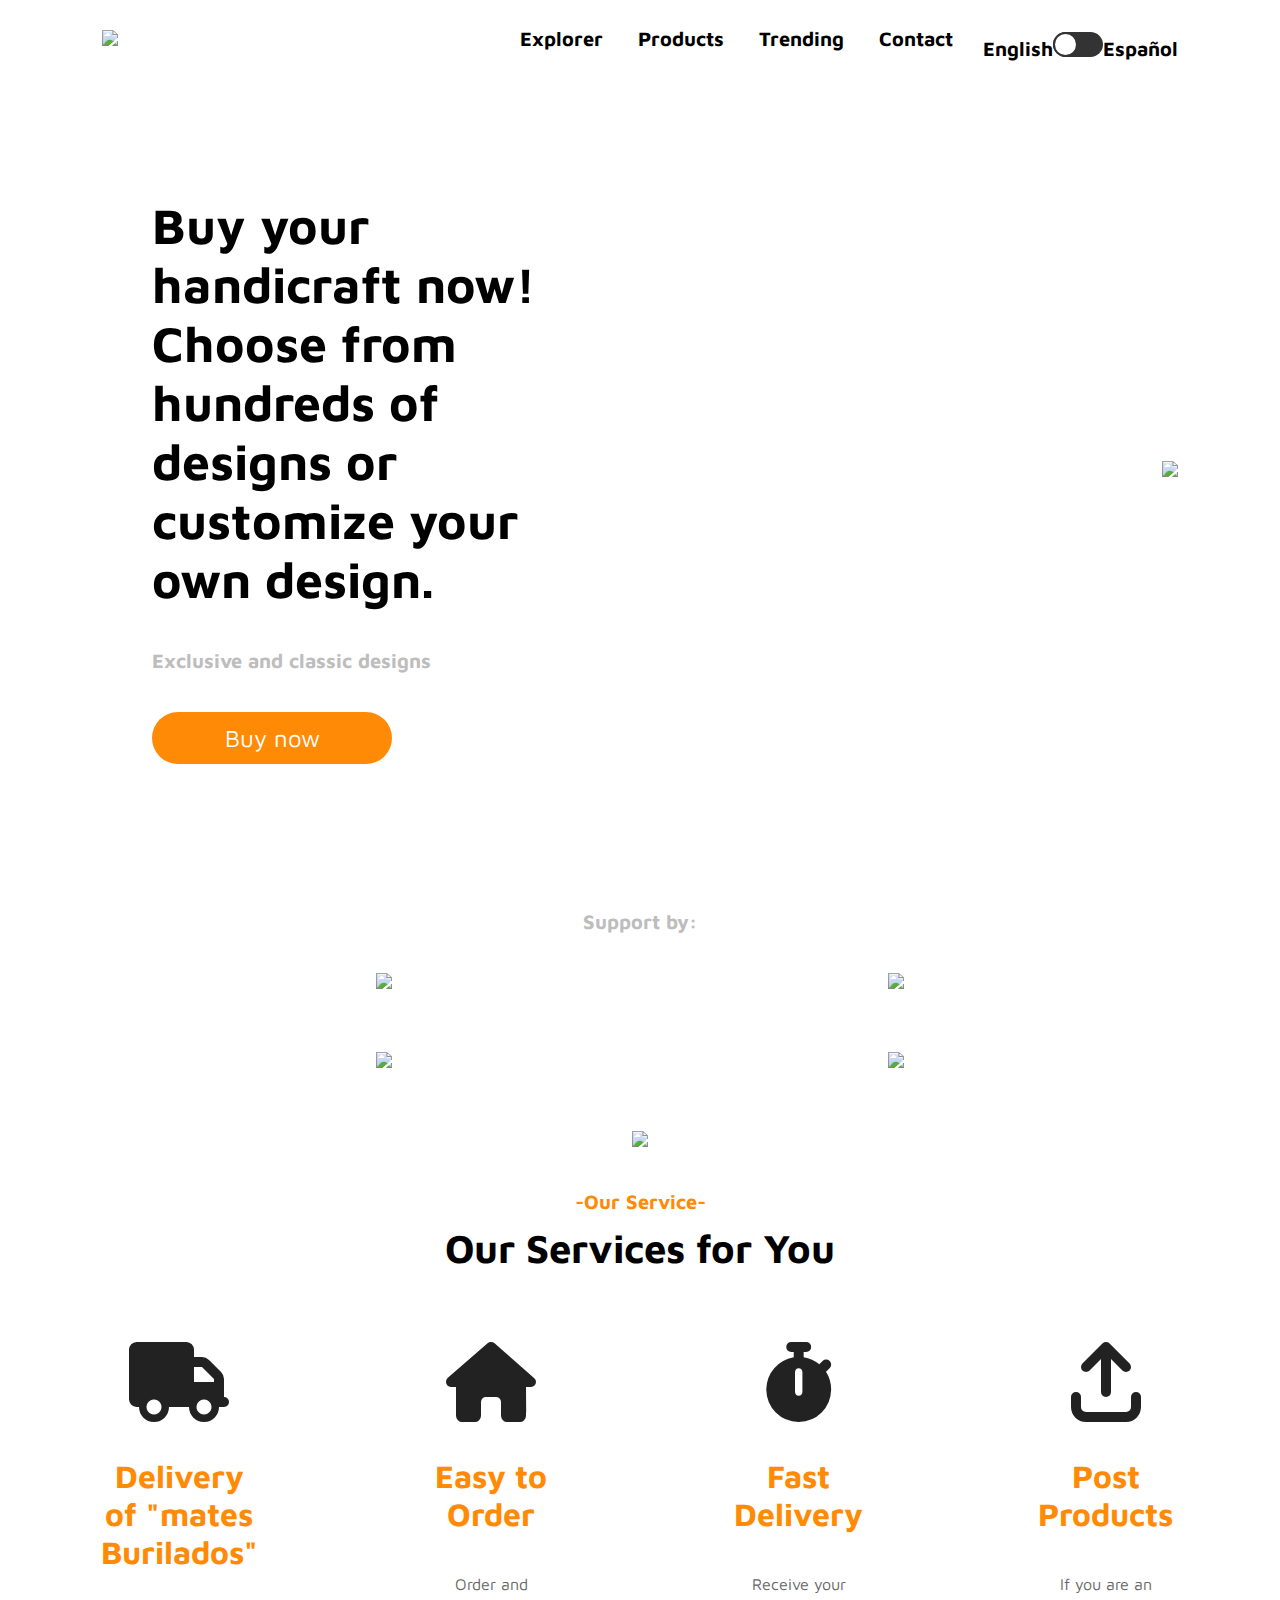
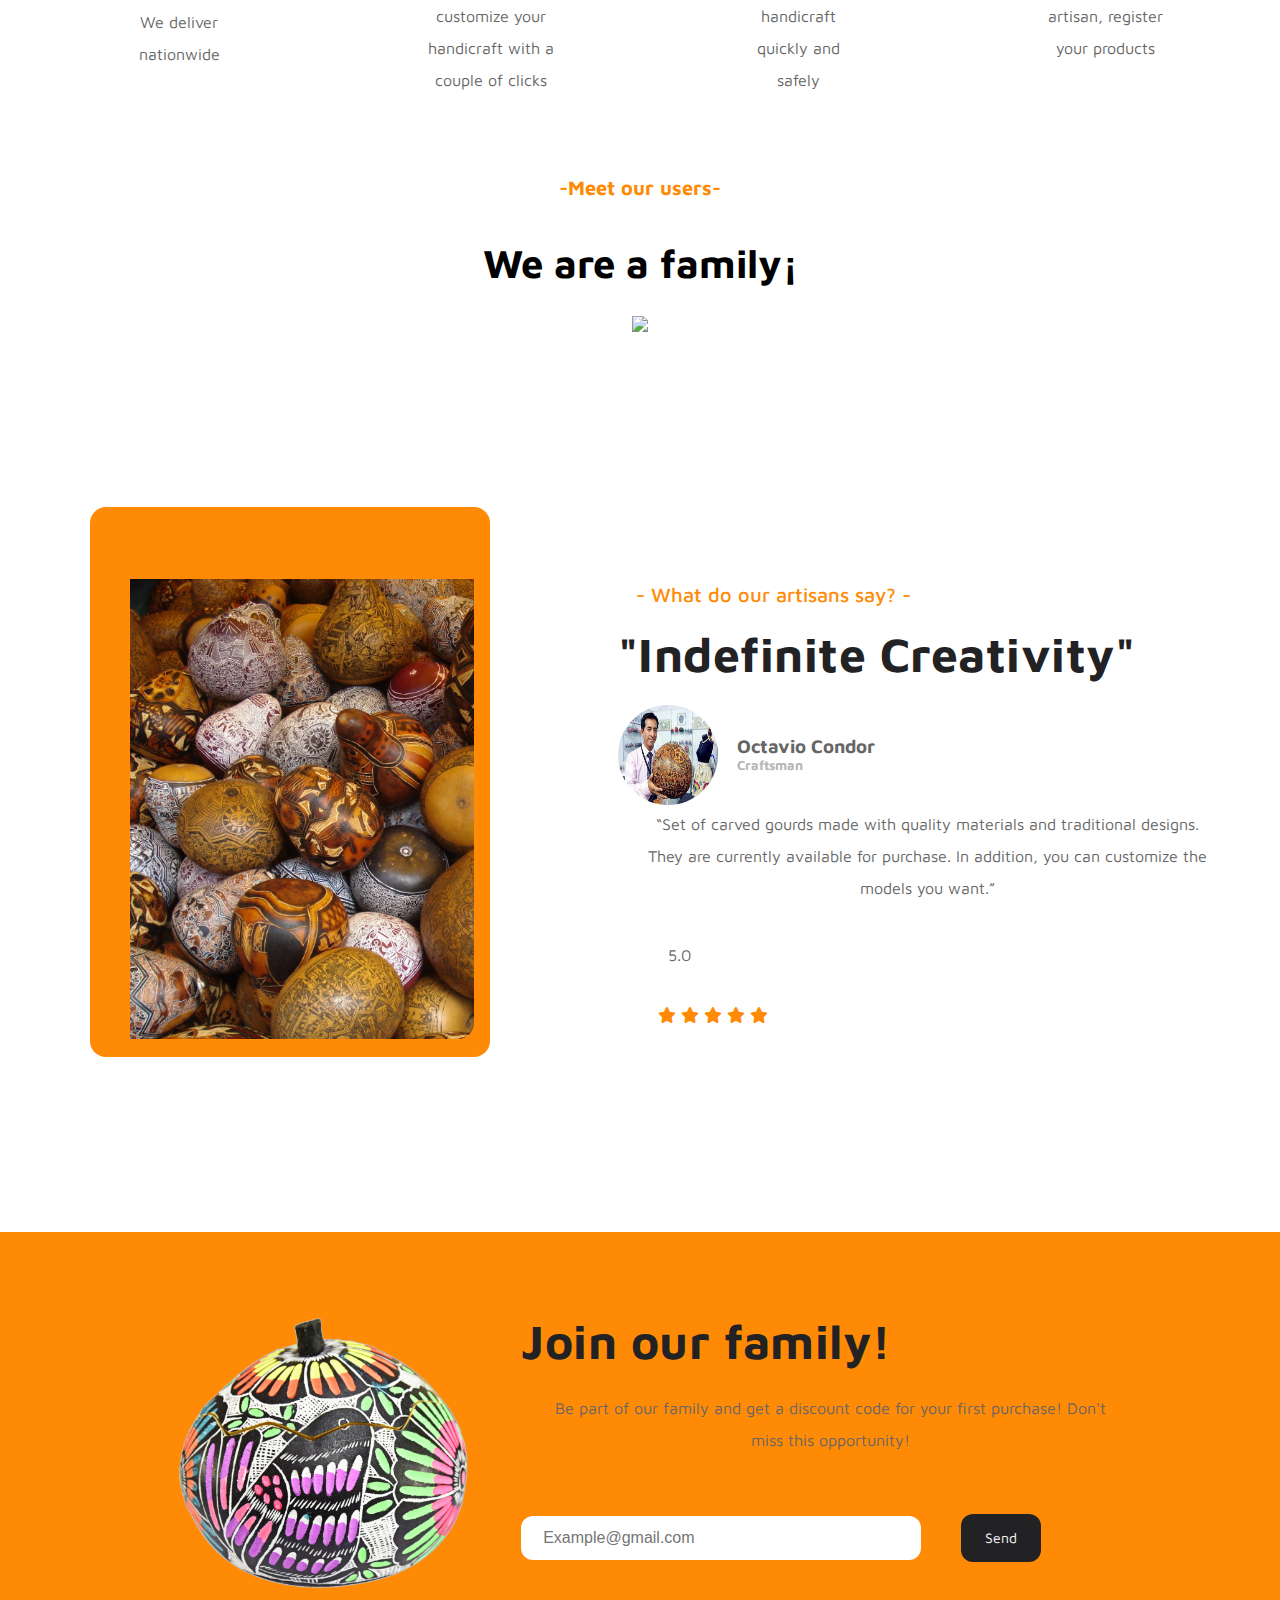
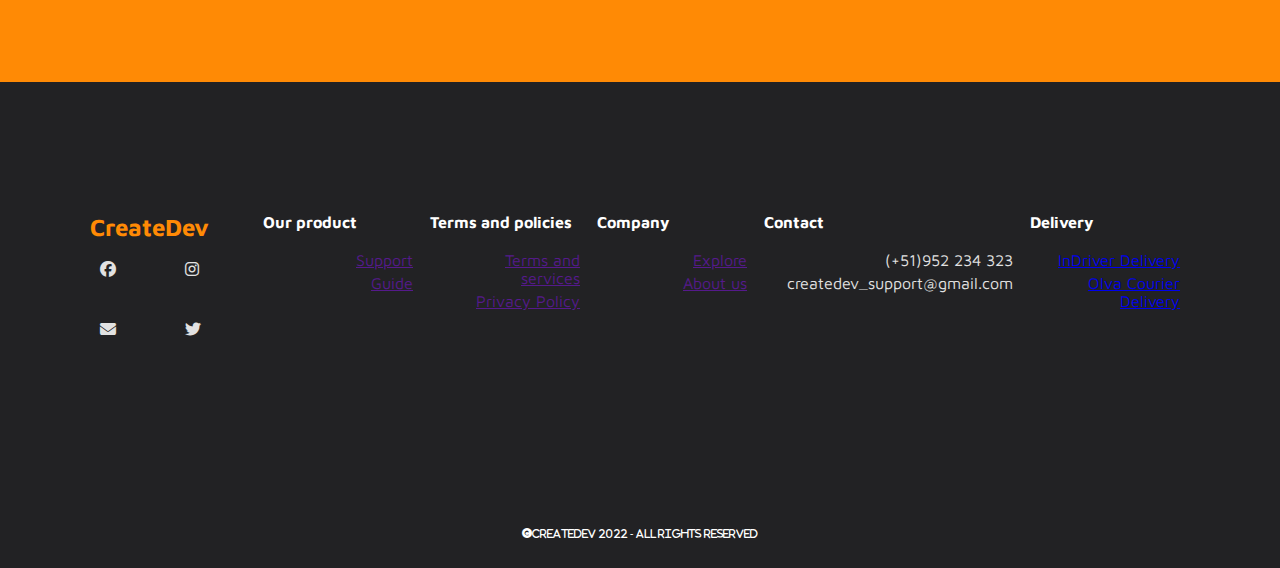
==== commit e6e063b4: "Merge pull request #6 from upc-pre-202201-si385-sv42-Createdev/Last-part" ====
--- a/public/index.html
+++ b/public/index.html
@@ -208,7 +208,7 @@
                 <div class="item2">
                     <h3>Contact</h3>
                     <ul>
-                        <li>(+51)900 234 323</li>
+                        <li>(+51)952 234 323</li>
                         <li>createdev_support@gmail.com</li>
                     </ul>
                 </div>
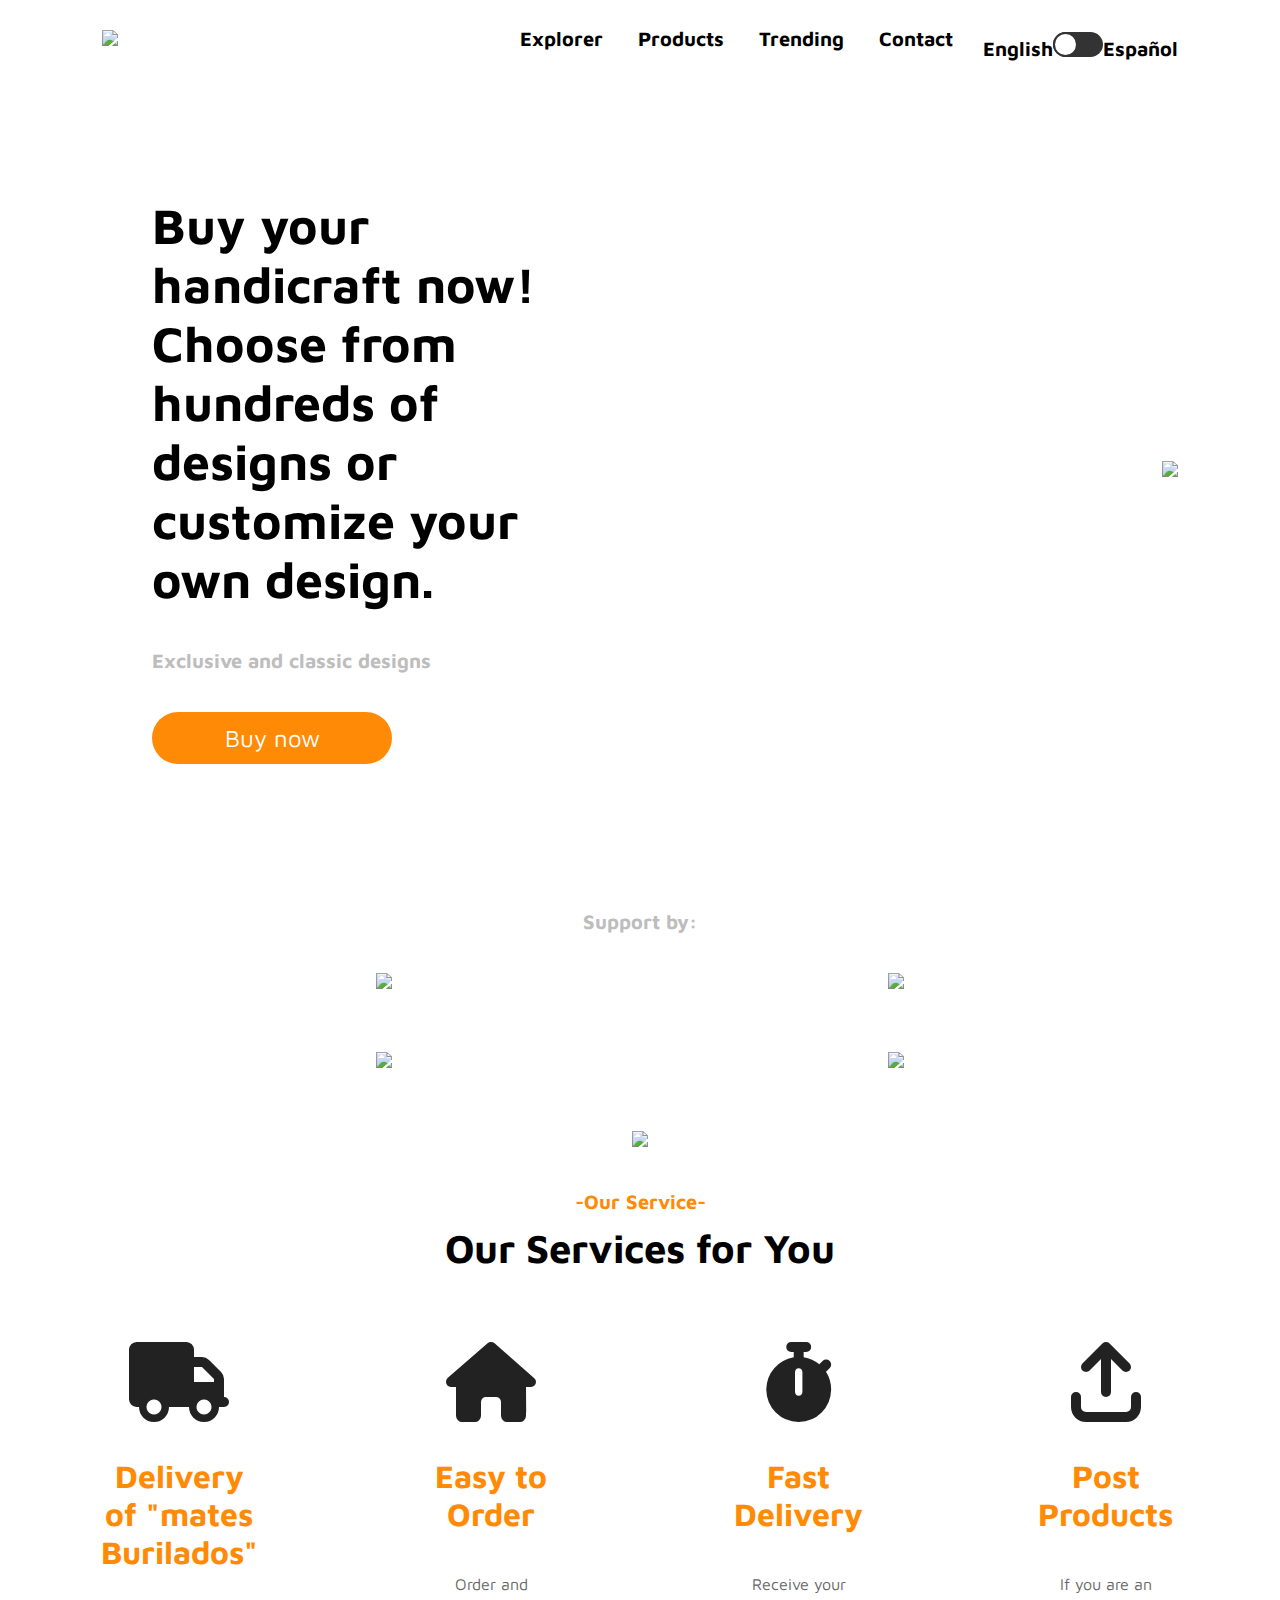
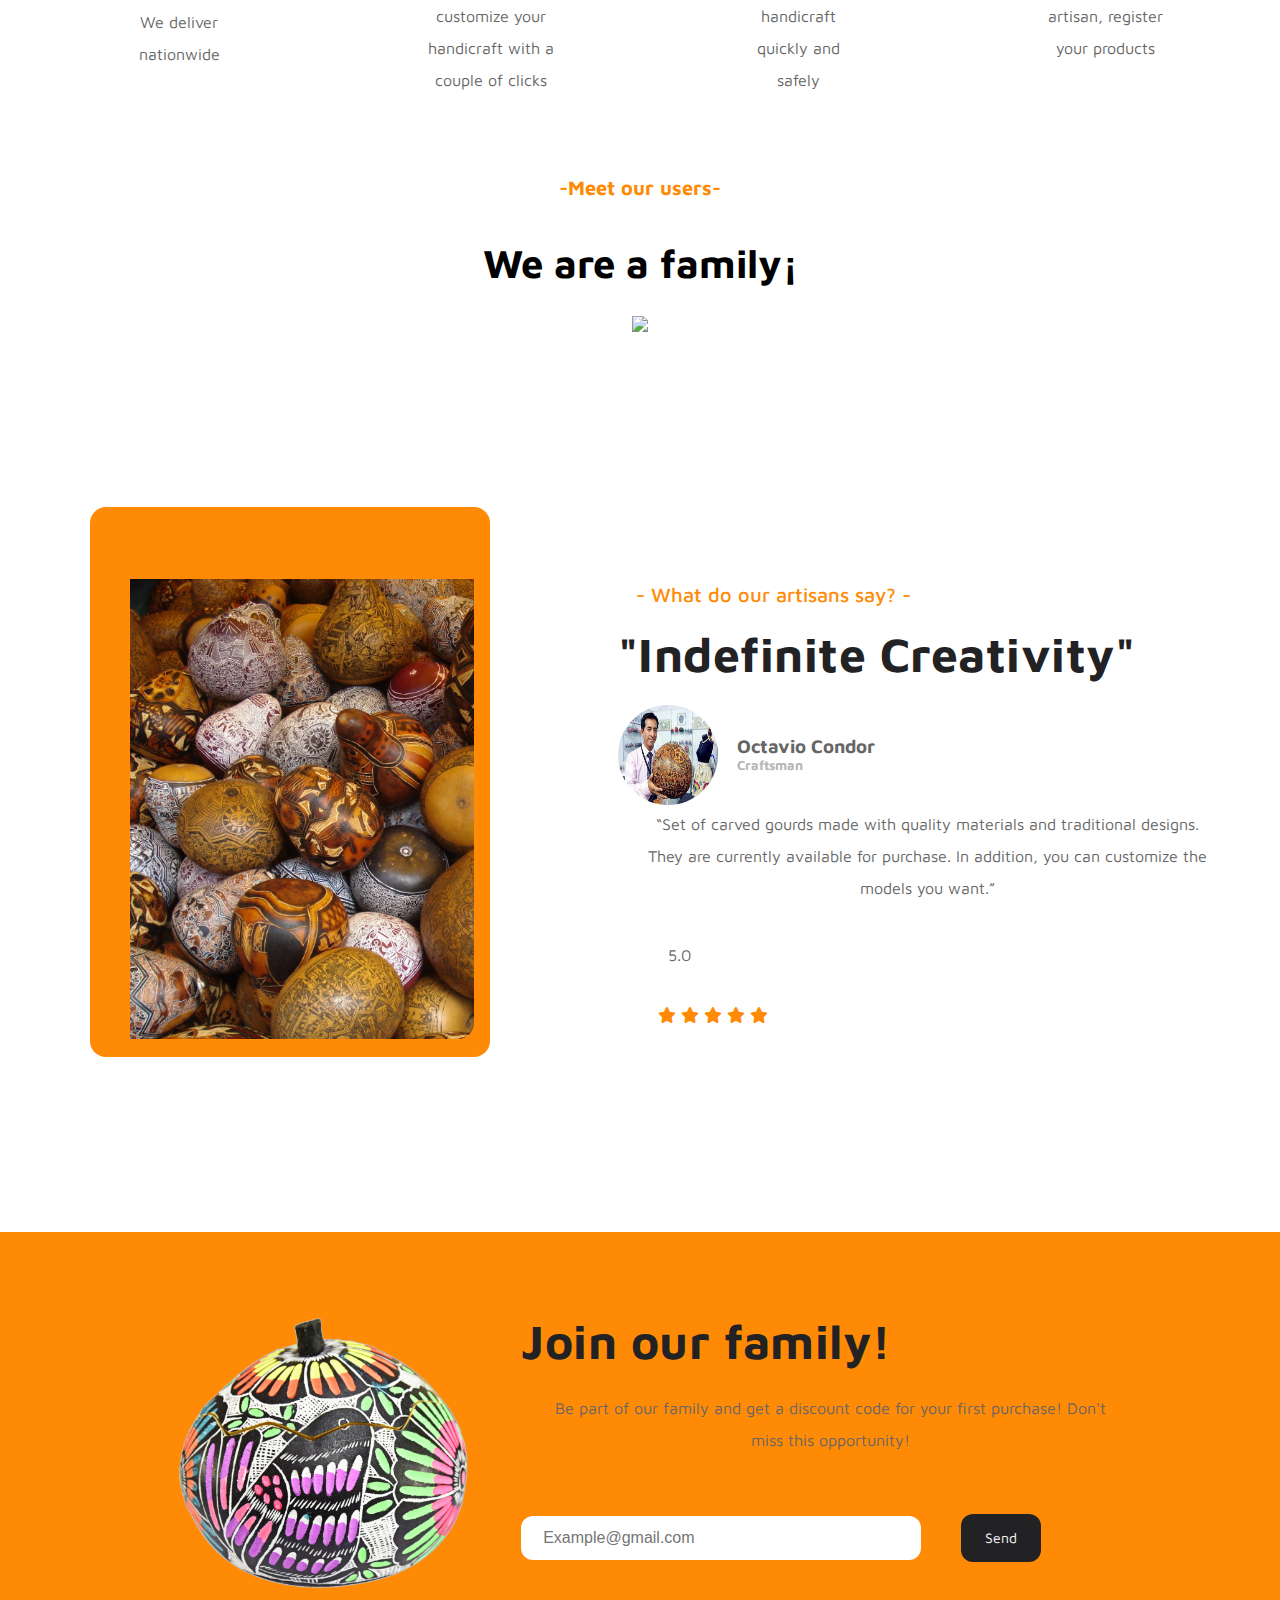
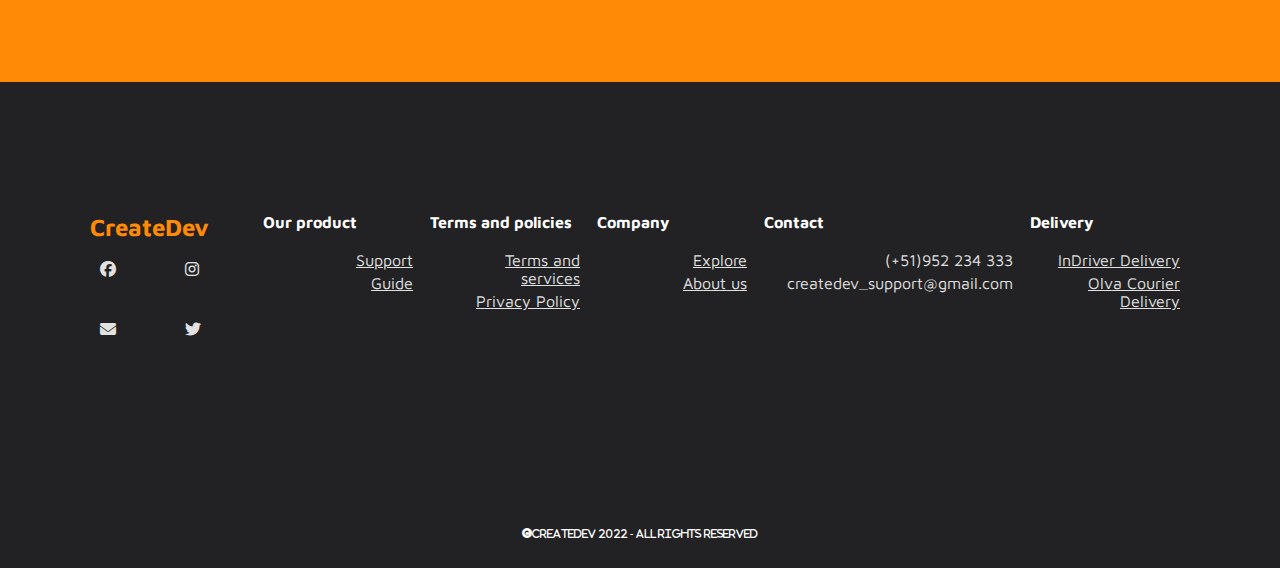
==== commit 883c326f: "test: test text color footer" ====
--- a/public/index.html
+++ b/public/index.html
@@ -208,7 +208,7 @@
                 <div class="item2">
                     <h3>Contact</h3>
                     <ul>
-                        <li>(+51)952 234 323</li>
+                        <li>(+51)952 234 333</li>
                         <li>createdev_support@gmail.com</li>
                     </ul>
                 </div>
--- a/public/assets/styles/styles.css
+++ b/public/assets/styles/styles.css
@@ -683,6 +683,10 @@
     padding-left: 20px;
 }
 
+.item2 ul li a{
+    color: #E2E2E2;
+}
+
 /*Call to action responsive*/
 @media screen and (max-width: 1150px) {
     .containerHeader {
@@ -715,7 +719,6 @@
     }
 
     .item h4 {
-        padding-right: 20%;
         padding-bottom: 40px;
         width: auto;
         margin-top: -50px;
@@ -728,12 +731,12 @@
     }
 
     .containMain2-2 h3 {
-        margin-left: -40%;
+        margin-left: -30%;
         margin-top: 40px;
     }
 
     .containMain2-2 h5 {
-        margin-left: -40%;
+        margin-left: -30%;
     }
 
     .circle {
@@ -755,6 +758,10 @@
         padding: 0% 3%;
         justify-content: center;
         align-content: center;
+    }
+
+    .punctuation ul1 {
+        margin-left: -1%;
     }
 }
 
